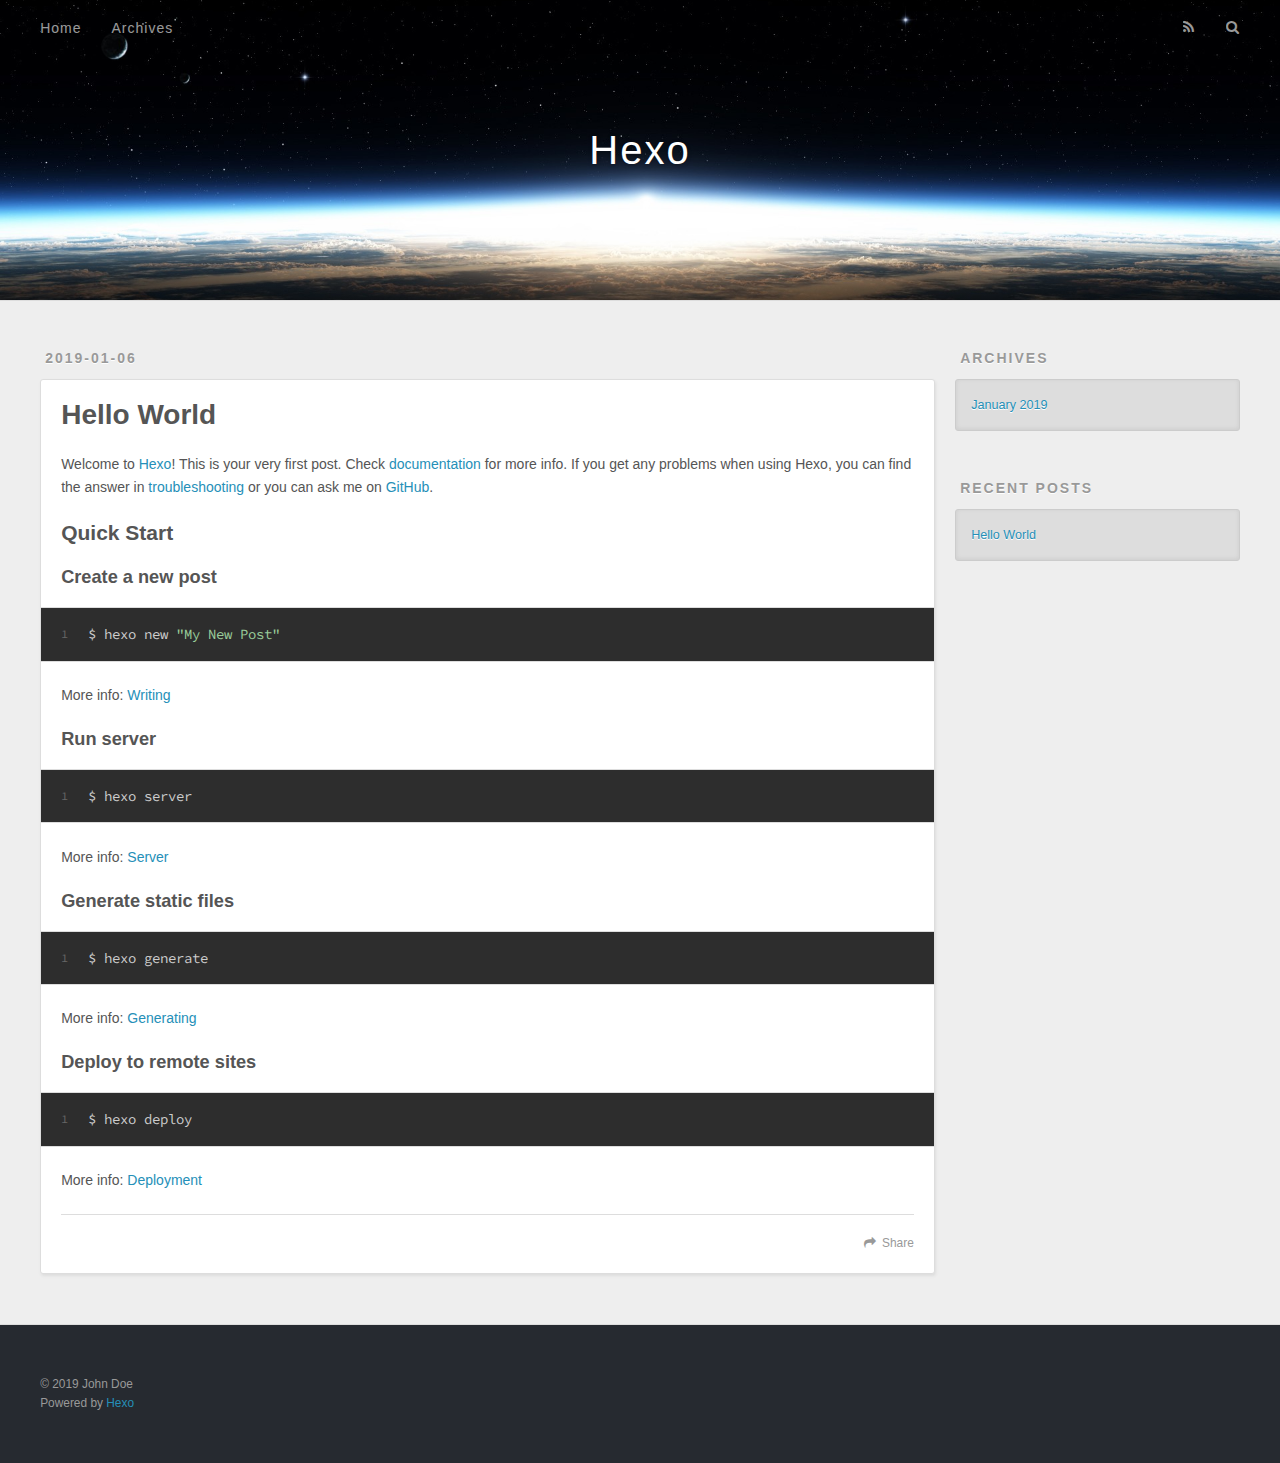
==== index.html @ bbb60d08 "Site updated: 2019-01-06 22:29:33" ====
<!DOCTYPE html>
<html>
<head><meta name="generator" content="Hexo 3.8.0">
  <meta charset="utf-8">
  

  
  <title>Hexo</title>
  <meta name="viewport" content="width=device-width, initial-scale=1, maximum-scale=1">
  <meta property="og:type" content="website">
<meta property="og:title" content="Hexo">
<meta property="og:url" content="http://yoursite.com/index.html">
<meta property="og:site_name" content="Hexo">
<meta property="og:locale" content="default">
<meta name="twitter:card" content="summary">
<meta name="twitter:title" content="Hexo">
  
    <link rel="alternate" href="/atom.xml" title="Hexo" type="application/atom+xml">
  
  
    <link rel="icon" href="/favicon.png">
  
  
    <link href="//fonts.googleapis.com/css?family=Source+Code+Pro" rel="stylesheet" type="text/css">
  
  <link rel="stylesheet" href="/css/style.css">
</head>
</html>
<body>
  <div id="container">
    <div id="wrap">
      <header id="header">
  <div id="banner"></div>
  <div id="header-outer" class="outer">
    <div id="header-title" class="inner">
      <h1 id="logo-wrap">
        <a href="/" id="logo">Hexo</a>
      </h1>
      
    </div>
    <div id="header-inner" class="inner">
      <nav id="main-nav">
        <a id="main-nav-toggle" class="nav-icon"></a>
        
          <a class="main-nav-link" href="/">Home</a>
        
          <a class="main-nav-link" href="/archives">Archives</a>
        
      </nav>
      <nav id="sub-nav">
        
          <a id="nav-rss-link" class="nav-icon" href="/atom.xml" title="RSS Feed"></a>
        
        <a id="nav-search-btn" class="nav-icon" title="Search"></a>
      </nav>
      <div id="search-form-wrap">
        <form action="//google.com/search" method="get" accept-charset="UTF-8" class="search-form"><input type="search" name="q" class="search-form-input" placeholder="Search"><button type="submit" class="search-form-submit">&#xF002;</button><input type="hidden" name="sitesearch" value="http://yoursite.com"></form>
      </div>
    </div>
  </div>
</header>
      <div class="outer">
        <section id="main">
  
    <article id="post-hello-world" class="article article-type-post" itemscope="" itemprop="blogPost">
  <div class="article-meta">
    <a href="/2019/01/06/hello-world/" class="article-date">
  <time datetime="2019-01-06T13:23:22.444Z" itemprop="datePublished">2019-01-06</time>
</a>
    
  </div>
  <div class="article-inner">
    
    
      <header class="article-header">
        
  
    <h1 itemprop="name">
      <a class="article-title" href="/2019/01/06/hello-world/">Hello World</a>
    </h1>
  

      </header>
    
    <div class="article-entry" itemprop="articleBody">
      
        <p>Welcome to <a href="https://hexo.io/" target="_blank" rel="noopener">Hexo</a>! This is your very first post. Check <a href="https://hexo.io/docs/" target="_blank" rel="noopener">documentation</a> for more info. If you get any problems when using Hexo, you can find the answer in <a href="https://hexo.io/docs/troubleshooting.html" target="_blank" rel="noopener">troubleshooting</a> or you can ask me on <a href="https://github.com/hexojs/hexo/issues" target="_blank" rel="noopener">GitHub</a>.</p>
<h2 id="Quick-Start"><a href="#Quick-Start" class="headerlink" title="Quick Start"></a>Quick Start</h2><h3 id="Create-a-new-post"><a href="#Create-a-new-post" class="headerlink" title="Create a new post"></a>Create a new post</h3><figure class="highlight bash"><table><tr><td class="gutter"><pre><span class="line">1</span><br></pre></td><td class="code"><pre><span class="line">$ hexo new <span class="string">"My New Post"</span></span><br></pre></td></tr></table></figure>
<p>More info: <a href="https://hexo.io/docs/writing.html" target="_blank" rel="noopener">Writing</a></p>
<h3 id="Run-server"><a href="#Run-server" class="headerlink" title="Run server"></a>Run server</h3><figure class="highlight bash"><table><tr><td class="gutter"><pre><span class="line">1</span><br></pre></td><td class="code"><pre><span class="line">$ hexo server</span><br></pre></td></tr></table></figure>
<p>More info: <a href="https://hexo.io/docs/server.html" target="_blank" rel="noopener">Server</a></p>
<h3 id="Generate-static-files"><a href="#Generate-static-files" class="headerlink" title="Generate static files"></a>Generate static files</h3><figure class="highlight bash"><table><tr><td class="gutter"><pre><span class="line">1</span><br></pre></td><td class="code"><pre><span class="line">$ hexo generate</span><br></pre></td></tr></table></figure>
<p>More info: <a href="https://hexo.io/docs/generating.html" target="_blank" rel="noopener">Generating</a></p>
<h3 id="Deploy-to-remote-sites"><a href="#Deploy-to-remote-sites" class="headerlink" title="Deploy to remote sites"></a>Deploy to remote sites</h3><figure class="highlight bash"><table><tr><td class="gutter"><pre><span class="line">1</span><br></pre></td><td class="code"><pre><span class="line">$ hexo deploy</span><br></pre></td></tr></table></figure>
<p>More info: <a href="https://hexo.io/docs/deployment.html" target="_blank" rel="noopener">Deployment</a></p>

      
    </div>
    <footer class="article-footer">
      <a data-url="http://yoursite.com/2019/01/06/hello-world/" data-id="cjqkzjz2b0000ljpoipcf64bz" class="article-share-link">Share</a>
      
      
    </footer>
  </div>
  
</article>


  


</section>
        
          <aside id="sidebar">
  
    

  
    

  
    
  
    
  <div class="widget-wrap">
    <h3 class="widget-title">Archives</h3>
    <div class="widget">
      <ul class="archive-list"><li class="archive-list-item"><a class="archive-list-link" href="/archives/2019/01/">January 2019</a></li></ul>
    </div>
  </div>


  
    
  <div class="widget-wrap">
    <h3 class="widget-title">Recent Posts</h3>
    <div class="widget">
      <ul>
        
          <li>
            <a href="/2019/01/06/hello-world/">Hello World</a>
          </li>
        
      </ul>
    </div>
  </div>

  
</aside>
        
      </div>
      <footer id="footer">
  
  <div class="outer">
    <div id="footer-info" class="inner">
      &copy; 2019 John Doe<br>
      Powered by <a href="http://hexo.io/" target="_blank">Hexo</a>
    </div>
  </div>
</footer>
    </div>
    <nav id="mobile-nav">
  
    <a href="/" class="mobile-nav-link">Home</a>
  
    <a href="/archives" class="mobile-nav-link">Archives</a>
  
</nav>
    

<script src="//ajax.googleapis.com/ajax/libs/jquery/2.0.3/jquery.min.js"></script>


  <link rel="stylesheet" href="/fancybox/jquery.fancybox.css">
  <script src="/fancybox/jquery.fancybox.pack.js"></script>


<script src="/js/script.js"></script>



  </div>
</body>
</html>
---- css/style.css ----
body {
  width: 100%;
}
body:before,
body:after {
  content: "";
  display: table;
}
body:after {
  clear: both;
}
html,
body,
div,
span,
applet,
object,
iframe,
h1,
h2,
h3,
h4,
h5,
h6,
p,
blockquote,
pre,
a,
abbr,
acronym,
address,
big,
cite,
code,
del,
dfn,
em,
img,
ins,
kbd,
q,
s,
samp,
small,
strike,
strong,
sub,
sup,
tt,
var,
dl,
dt,
dd,
ol,
ul,
li,
fieldset,
form,
label,
legend,
table,
caption,
tbody,
tfoot,
thead,
tr,
th,
td {
  margin: 0;
  padding: 0;
  border: 0;
  outline: 0;
  font-weight: inherit;
  font-style: inherit;
  font-family: inherit;
  font-size: 100%;
  vertical-align: baseline;
}
body {
  line-height: 1;
  color: #000;
  background: #fff;
}
ol,
ul {
  list-style: none;
}
table {
  border-collapse: separate;
  border-spacing: 0;
  vertical-align: middle;
}
caption,
th,
td {
  text-align: left;
  font-weight: normal;
  vertical-align: middle;
}
a img {
  border: none;
}
input,
button {
  margin: 0;
  padding: 0;
}
input::-moz-focus-inner,
button::-moz-focus-inner {
  border: 0;
  padding: 0;
}
@font-face {
  font-family: FontAwesome;
  font-style: normal;
  font-weight: normal;
  src: url("fonts/fontawesome-webfont.eot?v=#4.0.3");
  src: url("fonts/fontawesome-webfont.eot?#iefix&v=#4.0.3") format("embedded-opentype"), url("fonts/fontawesome-webfont.woff?v=#4.0.3") format("woff"), url("fonts/fontawesome-webfont.ttf?v=#4.0.3") format("truetype"), url("fonts/fontawesome-webfont.svg#fontawesomeregular?v=#4.0.3") format("svg");
}
html,
body,
#container {
  height: 100%;
}
body {
  background: #eee;
  font: 14px -apple-system, BlinkMacSystemFont, "Segoe UI", "Roboto", "Oxygen", "Ubuntu", "Cantarell", "Fira Sans", "Droid Sans", "Helvetica Neue", sans-serif;
  -webkit-text-size-adjust: 100%;
}
.outer {
  max-width: 1220px;
  margin: 0 auto;
  padding: 0 20px;
}
.outer:before,
.outer:after {
  content: "";
  display: table;
}
.outer:after {
  clear: both;
}
.inner {
  display: inline;
  float: left;
  width: 98.33333333333333%;
  margin: 0 0.833333333333333%;
}
.left,
.alignleft {
  float: left;
}
.right,
.alignright {
  float: right;
}
.clear {
  clear: both;
}
#container {
  position: relative;
}
.mobile-nav-on {
  overflow: hidden;
}
#wrap {
  height: 100%;
  width: 100%;
  position: absolute;
  top: 0;
  left: 0;
  -webkit-transition: 0.2s ease-out;
  -moz-transition: 0.2s ease-out;
  -ms-transition: 0.2s ease-out;
  transition: 0.2s ease-out;
  z-index: 1;
  background: #eee;
}
.mobile-nav-on #wrap {
  left: 280px;
}
@media screen and (min-width: 768px) {
  #main {
    display: inline;
    float: left;
    width: 73.33333333333333%;
    margin: 0 0.833333333333333%;
  }
}
.article-date,
.article-category-link,
.archive-year,
.widget-title {
  text-decoration: none;
  text-transform: uppercase;
  letter-spacing: 2px;
  color: #999;
  margin-bottom: 1em;
  margin-left: 5px;
  line-height: 1em;
  text-shadow: 0 1px #fff;
  font-weight: bold;
}
.article-inner,
.archive-article-inner {
  background: #fff;
  -webkit-box-shadow: 1px 2px 3px #ddd;
  box-shadow: 1px 2px 3px #ddd;
  border: 1px solid #ddd;
  border-radius: 3px;
}
.article-entry h1,
.widget h1 {
  font-size: 2em;
}
.article-entry h2,
.widget h2 {
  font-size: 1.5em;
}
.article-entry h3,
.widget h3 {
  font-size: 1.3em;
}
.article-entry h4,
.widget h4 {
  font-size: 1.2em;
}
.article-entry h5,
.widget h5 {
  font-size: 1em;
}
.article-entry h6,
.widget h6 {
  font-size: 1em;
  color: #999;
}
.article-entry hr,
.widget hr {
  border: 1px dashed #ddd;
}
.article-entry strong,
.widget strong {
  font-weight: bold;
}
.article-entry em,
.widget em,
.article-entry cite,
.widget cite {
  font-style: italic;
}
.article-entry sup,
.widget sup,
.article-entry sub,
.widget sub {
  font-size: 0.75em;
  line-height: 0;
  position: relative;
  vertical-align: baseline;
}
.article-entry sup,
.widget sup {
  top: -0.5em;
}
.article-entry sub,
.widget sub {
  bottom: -0.2em;
}
.article-entry small,
.widget small {
  font-size: 0.85em;
}
.article-entry acronym,
.widget acronym,
.article-entry abbr,
.widget abbr {
  border-bottom: 1px dotted;
}
.article-entry ul,
.widget ul,
.article-entry ol,
.widget ol,
.article-entry dl,
.widget dl {
  margin: 0 20px;
  line-height: 1.6em;
}
.article-entry ul ul,
.widget ul ul,
.article-entry ol ul,
.widget ol ul,
.article-entry ul ol,
.widget ul ol,
.article-entry ol ol,
.widget ol ol {
  margin-top: 0;
  margin-bottom: 0;
}
.article-entry ul,
.widget ul {
  list-style: disc;
}
.article-entry ol,
.widget ol {
  list-style: decimal;
}
.article-entry dt,
.widget dt {
  font-weight: bold;
}
#header {
  height: 300px;
  position: relative;
  border-bottom: 1px solid #ddd;
}
#header:before,
#header:after {
  content: "";
  position: absolute;
  left: 0;
  right: 0;
  height: 40px;
}
#header:before {
  top: 0;
  background: -webkit-linear-gradient(rgba(0,0,0,0.2), transparent);
  background: -moz-linear-gradient(rgba(0,0,0,0.2), transparent);
  background: -ms-linear-gradient(rgba(0,0,0,0.2), transparent);
  background: linear-gradient(rgba(0,0,0,0.2), transparent);
}
#header:after {
  bottom: 0;
  background: -webkit-linear-gradient(transparent, rgba(0,0,0,0.2));
  background: -moz-linear-gradient(transparent, rgba(0,0,0,0.2));
  background: -ms-linear-gradient(transparent, rgba(0,0,0,0.2));
  background: linear-gradient(transparent, rgba(0,0,0,0.2));
}
#header-outer {
  height: 100%;
  position: relative;
}
#header-inner {
  position: relative;
  overflow: hidden;
}
#banner {
  position: absolute;
  top: 0;
  left: 0;
  width: 100%;
  height: 100%;
  background: url("images/banner.jpg") center #000;
  -webkit-background-size: cover;
  -moz-background-size: cover;
  background-size: cover;
  z-index: -1;
}
#header-title {
  text-align: center;
  height: 40px;
  position: absolute;
  top: 50%;
  left: 0;
  margin-top: -20px;
}
#logo,
#subtitle {
  text-decoration: none;
  color: #fff;
  font-weight: 300;
  text-shadow: 0 1px 4px rgba(0,0,0,0.3);
}
#logo {
  font-size: 40px;
  line-height: 40px;
  letter-spacing: 2px;
}
#subtitle {
  font-size: 16px;
  line-height: 16px;
  letter-spacing: 1px;
}
#subtitle-wrap {
  margin-top: 16px;
}
#main-nav {
  float: left;
  margin-left: -15px;
}
.nav-icon,
.main-nav-link {
  float: left;
  color: #fff;
  opacity: 0.6;
  text-decoration: none;
  text-shadow: 0 1px rgba(0,0,0,0.2);
  -webkit-transition: opacity 0.2s;
  -moz-transition: opacity 0.2s;
  -ms-transition: opacity 0.2s;
  transition: opacity 0.2s;
  display: block;
  padding: 20px 15px;
}
.nav-icon:hover,
.main-nav-link:hover {
  opacity: 1;
}
.nav-icon {
  font-family: FontAwesome;
  text-align: center;
  font-size: 14px;
  width: 14px;
  height: 14px;
  padding: 20px 15px;
  position: relative;
  cursor: pointer;
}
.main-nav-link {
  font-weight: 300;
  letter-spacing: 1px;
}
@media screen and (max-width: 479px) {
  .main-nav-link {
    display: none;
  }
}
#main-nav-toggle {
  display: none;
}
#main-nav-toggle:before {
  content: "\f0c9";
}
@media screen and (max-width: 479px) {
  #main-nav-toggle {
    display: block;
  }
}
#sub-nav {
  float: right;
  margin-right: -15px;
}
#nav-rss-link:before {
  content: "\f09e";
}
#nav-search-btn:before {
  content: "\f002";
}
#search-form-wrap {
  position: absolute;
  top: 15px;
  width: 150px;
  height: 30px;
  right: -150px;
  opacity: 0;
  -webkit-transition: 0.2s ease-out;
  -moz-transition: 0.2s ease-out;
  -ms-transition: 0.2s ease-out;
  transition: 0.2s ease-out;
}
#search-form-wrap.on {
  opacity: 1;
  right: 0;
}
@media screen and (max-width: 479px) {
  #search-form-wrap {
    width: 100%;
    right: -100%;
  }
}
.search-form {
  position: absolute;
  top: 0;
  left: 0;
  right: 0;
  background: #fff;
  padding: 5px 15px;
  border-radius: 15px;
  -webkit-box-shadow: 0 0 10px rgba(0,0,0,0.3);
  box-shadow: 0 0 10px rgba(0,0,0,0.3);
}
.search-form-input {
  border: none;
  background: none;
  color: #555;
  width: 100%;
  font: 13px -apple-system, BlinkMacSystemFont, "Segoe UI", "Roboto", "Oxygen", "Ubuntu", "Cantarell", "Fira Sans", "Droid Sans", "Helvetica Neue", sans-serif;
  outline: none;
}
.search-form-input::-webkit-search-results-decoration,
.search-form-input::-webkit-search-cancel-button {
  -webkit-appearance: none;
}
.search-form-submit {
  position: absolute;
  top: 50%;
  right: 10px;
  margin-top: -7px;
  font: 13px FontAwesome;
  border: none;
  background: none;
  color: #bbb;
  cursor: pointer;
}
.search-form-submit:hover,
.search-form-submit:focus {
  color: #777;
}
.article {
  margin: 50px 0;
}
.article-inner {
  overflow: hidden;
}
.article-meta:before,
.article-meta:after {
  content: "";
  display: table;
}
.article-meta:after {
  clear: both;
}
.article-date {
  float: left;
}
.article-category {
  float: left;
  line-height: 1em;
  color: #ccc;
  text-shadow: 0 1px #fff;
  margin-left: 8px;
}
.article-category:before {
  content: "\2022";
}
.article-category-link {
  margin: 0 12px 1em;
}
.article-header {
  padding: 20px 20px 0;
}
.article-title {
  text-decoration: none;
  font-size: 2em;
  font-weight: bold;
  color: #555;
  line-height: 1.1em;
  -webkit-transition: color 0.2s;
  -moz-transition: color 0.2s;
  -ms-transition: color 0.2s;
  transition: color 0.2s;
}
a.article-title:hover {
  color: #258fb8;
}
.article-entry {
  color: #555;
  padding: 0 20px;
}
.article-entry:before,
.article-entry:after {
  content: "";
  display: table;
}
.article-entry:after {
  clear: both;
}
.article-entry p,
.article-entry table {
  line-height: 1.6em;
  margin: 1.6em 0;
}
.article-entry h1,
.article-entry h2,
.article-entry h3,
.article-entry h4,
.article-entry h5,
.article-entry h6 {
  font-weight: bold;
}
.article-entry h1,
.article-entry h2,
.article-entry h3,
.article-entry h4,
.article-entry h5,
.article-entry h6 {
  line-height: 1.1em;
  margin: 1.1em 0;
}
.article-entry a {
  color: #258fb8;
  text-decoration: none;
}
.article-entry a:hover {
  text-decoration: underline;
}
.article-entry ul,
.article-entry ol,
.article-entry dl {
  margin-top: 1.6em;
  margin-bottom: 1.6em;
}
.article-entry img,
.article-entry video {
  max-width: 100%;
  height: auto;
  display: block;
  margin: auto;
}
.article-entry iframe {
  border: none;
}
.article-entry table {
  width: 100%;
  border-collapse: collapse;
  border-spacing: 0;
}
.article-entry th {
  font-weight: bold;
  border-bottom: 3px solid #ddd;
  padding-bottom: 0.5em;
}
.article-entry td {
  border-bottom: 1px solid #ddd;
  padding: 10px 0;
}
.article-entry blockquote {
  font-family: Georgia, "Times New Roman", serif;
  font-size: 1.4em;
  margin: 1.6em 20px;
  text-align: center;
}
.article-entry blockquote footer {
  font-size: 14px;
  margin: 1.6em 0;
  font-family: -apple-system, BlinkMacSystemFont, "Segoe UI", "Roboto", "Oxygen", "Ubuntu", "Cantarell", "Fira Sans", "Droid Sans", "Helvetica Neue", sans-serif;
}
.article-entry blockquote footer cite:before {
  content: "—";
  padding: 0 0.5em;
}
.article-entry .pullquote {
  text-align: left;
  width: 45%;
  margin: 0;
}
.article-entry .pullquote.left {
  margin-left: 0.5em;
  margin-right: 1em;
}
.article-entry .pullquote.right {
  margin-right: 0.5em;
  margin-left: 1em;
}
.article-entry .caption {
  color: #999;
  display: block;
  font-size: 0.9em;
  margin-top: 0.5em;
  position: relative;
  text-align: center;
}
.article-entry .video-container {
  position: relative;
  padding-top: 56.25%;
  height: 0;
  overflow: hidden;
}
.article-entry .video-container iframe,
.article-entry .video-container object,
.article-entry .video-container embed {
  position: absolute;
  top: 0;
  left: 0;
  width: 100%;
  height: 100%;
  margin-top: 0;
}
.article-more-link a {
  display: inline-block;
  line-height: 1em;
  padding: 6px 15px;
  border-radius: 15px;
  background: #eee;
  color: #999;
  text-shadow: 0 1px #fff;
  text-decoration: none;
}
.article-more-link a:hover {
  background: #258fb8;
  color: #fff;
  text-decoration: none;
  text-shadow: 0 1px #1e7293;
}
.article-footer {
  font-size: 0.85em;
  line-height: 1.6em;
  border-top: 1px solid #ddd;
  padding-top: 1.6em;
  margin: 0 20px 20px;
}
.article-footer:before,
.article-footer:after {
  content: "";
  display: table;
}
.article-footer:after {
  clear: both;
}
.article-footer a {
  color: #999;
  text-decoration: none;
}
.article-footer a:hover {
  color: #555;
}
.article-tag-list-item {
  float: left;
  margin-right: 10px;
}
.article-tag-list-link:before {
  content: "#";
}
.article-comment-link {
  float: right;
}
.article-comment-link:before {
  content: "\f075";
  font-family: FontAwesome;
  padding-right: 8px;
}
.article-share-link {
  cursor: pointer;
  float: right;
  margin-left: 20px;
}
.article-share-link:before {
  content: "\f064";
  font-family: FontAwesome;
  padding-right: 6px;
}
#article-nav {
  position: relative;
}
#article-nav:before,
#article-nav:after {
  content: "";
  display: table;
}
#article-nav:after {
  clear: both;
}
@media screen and (min-width: 768px) {
  #article-nav {
    margin: 50px 0;
  }
  #article-nav:before {
    width: 8px;
    height: 8px;
    position: absolute;
    top: 50%;
    left: 50%;
    margin-top: -4px;
    margin-left: -4px;
    content: "";
    border-radius: 50%;
    background: #ddd;
    -webkit-box-shadow: 0 1px 2px #fff;
    box-shadow: 0 1px 2px #fff;
  }
}
.article-nav-link-wrap {
  text-decoration: none;
  text-shadow: 0 1px #fff;
  color: #999;
  -webkit-box-sizing: border-box;
  -moz-box-sizing: border-box;
  box-sizing: border-box;
  margin-top: 50px;
  text-align: center;
  display: block;
}
.article-nav-link-wrap:hover {
  color: #555;
}
@media screen and (min-width: 768px) {
  .article-nav-link-wrap {
    width: 50%;
    margin-top: 0;
  }
}
@media screen and (min-width: 768px) {
  #article-nav-newer {
    float: left;
    text-align: right;
    padding-right: 20px;
  }
}
@media screen and (min-width: 768px) {
  #article-nav-older {
    float: right;
    text-align: left;
    padding-left: 20px;
  }
}
.article-nav-caption {
  text-transform: uppercase;
  letter-spacing: 2px;
  color: #ddd;
  line-height: 1em;
  font-weight: bold;
}
#article-nav-newer .article-nav-caption {
  margin-right: -2px;
}
.article-nav-title {
  font-size: 0.85em;
  line-height: 1.6em;
  margin-top: 0.5em;
}
.article-share-box {
  position: absolute;
  display: none;
  background: #fff;
  -webkit-box-shadow: 1px 2px 10px rgba(0,0,0,0.2);
  box-shadow: 1px 2px 10px rgba(0,0,0,0.2);
  border-radius: 3px;
  margin-left: -145px;
  overflow: hidden;
  z-index: 1;
}
.article-share-box.on {
  display: block;
}
.article-share-input {
  width: 100%;
  background: none;
  -webkit-box-sizing: border-box;
  -moz-box-sizing: border-box;
  box-sizing: border-box;
  font: 14px -apple-system, BlinkMacSystemFont, "Segoe UI", "Roboto", "Oxygen", "Ubuntu", "Cantarell", "Fira Sans", "Droid Sans", "Helvetica Neue", sans-serif;
  padding: 0 15px;
  color: #555;
  outline: none;
  border: 1px solid #ddd;
  border-radius: 3px 3px 0 0;
  height: 36px;
  line-height: 36px;
}
.article-share-links {
  background: #eee;
}
.article-share-links:before,
.article-share-links:after {
  content: "";
  display: table;
}
.article-share-links:after {
  clear: both;
}
.article-share-twitter,
.article-share-facebook,
.article-share-pinterest,
.article-share-google {
  width: 50px;
  height: 36px;
  display: block;
  float: left;
  position: relative;
  color: #999;
  text-shadow: 0 1px #fff;
}
.article-share-twitter:before,
.article-share-facebook:before,
.article-share-pinterest:before,
.article-share-google:before {
  font-size: 20px;
  font-family: FontAwesome;
  width: 20px;
  height: 20px;
  position: absolute;
  top: 50%;
  left: 50%;
  margin-top: -10px;
  margin-left: -10px;
  text-align: center;
}
.article-share-twitter:hover,
.article-share-facebook:hover,
.article-share-pinterest:hover,
.article-share-google:hover {
  color: #fff;
}
.article-share-twitter:before {
  content: "\f099";
}
.article-share-twitter:hover {
  background: #00aced;
  text-shadow: 0 1px #008abe;
}
.article-share-facebook:before {
  content: "\f09a";
}
.article-share-facebook:hover {
  background: #3b5998;
  text-shadow: 0 1px #2f477a;
}
.article-share-pinterest:before {
  content: "\f0d2";
}
.article-share-pinterest:hover {
  background: #cb2027;
  text-shadow: 0 1px #a21a1f;
}
.article-share-google:before {
  content: "\f0d5";
}
.article-share-google:hover {
  background: #dd4b39;
  text-shadow: 0 1px #be3221;
}
.article-gallery {
  background: #000;
  position: relative;
}
.article-gallery-photos {
  position: relative;
  overflow: hidden;
}
.article-gallery-img {
  display: none;
  max-width: 100%;
}
.article-gallery-img:first-child {
  display: block;
}
.article-gallery-img.loaded {
  position: absolute;
  display: block;
}
.article-gallery-img img {
  display: block;
  max-width: 100%;
  margin: 0 auto;
}
#comments {
  background: #fff;
  -webkit-box-shadow: 1px 2px 3px #ddd;
  box-shadow: 1px 2px 3px #ddd;
  padding: 20px;
  border: 1px solid #ddd;
  border-radius: 3px;
  margin: 50px 0;
}
#comments a {
  color: #258fb8;
}
.archives-wrap {
  margin: 50px 0;
}
.archives:before,
.archives:after {
  content: "";
  display: table;
}
.archives:after {
  clear: both;
}
.archive-year-wrap {
  margin-bottom: 1em;
}
.archives {
  -webkit-column-gap: 10px;
  -moz-column-gap: 10px;
  column-gap: 10px;
}
@media screen and (min-width: 480px) and (max-width: 767px) {
  .archives {
    -webkit-column-count: 2;
    -moz-column-count: 2;
    column-count: 2;
  }
}
@media screen and (min-width: 768px) {
  .archives {
    -webkit-column-count: 3;
    -moz-column-count: 3;
    column-count: 3;
  }
}
.archive-article {
  -webkit-column-break-inside: avoid;
  page-break-inside: avoid;
  overflow: hidden;
  break-inside: avoid-column;
}
.archive-article-inner {
  padding: 10px;
  margin-bottom: 15px;
}
.archive-article-title {
  text-decoration: none;
  font-weight: bold;
  color: #555;
  -webkit-transition: color 0.2s;
  -moz-transition: color 0.2s;
  -ms-transition: color 0.2s;
  transition: color 0.2s;
  line-height: 1.6em;
}
.archive-article-title:hover {
  color: #258fb8;
}
.archive-article-footer {
  margin-top: 1em;
}
.archive-article-date {
  color: #999;
  text-decoration: none;
  font-size: 0.85em;
  line-height: 1em;
  margin-bottom: 0.5em;
  display: block;
}
#page-nav {
  margin: 50px auto;
  background: #fff;
  -webkit-box-shadow: 1px 2px 3px #ddd;
  box-shadow: 1px 2px 3px #ddd;
  border: 1px solid #ddd;
  border-radius: 3px;
  text-align: center;
  color: #999;
  overflow: hidden;
}
#page-nav:before,
#page-nav:after {
  content: "";
  display: table;
}
#page-nav:after {
  clear: both;
}
#page-nav a,
#page-nav span {
  padding: 10px 20px;
  line-height: 1;
  height: 2ex;
}
#page-nav a {
  color: #999;
  text-decoration: none;
}
#page-nav a:hover {
  background: #999;
  color: #fff;
}
#page-nav .prev {
  float: left;
}
#page-nav .next {
  float: right;
}
#page-nav .page-number {
  display: inline-block;
}
@media screen and (max-width: 479px) {
  #page-nav .page-number {
    display: none;
  }
}
#page-nav .current {
  color: #555;
  font-weight: bold;
}
#page-nav .space {
  color: #ddd;
}
#footer {
  background: #262a30;
  padding: 50px 0;
  border-top: 1px solid #ddd;
  color: #999;
}
#footer a {
  color: #258fb8;
  text-decoration: none;
}
#footer a:hover {
  text-decoration: underline;
}
#footer-info {
  line-height: 1.6em;
  font-size: 0.85em;
}
.article-entry pre,
.article-entry .highlight {
  background: #2d2d2d;
  margin: 0 -20px;
  padding: 15px 20px;
  border-style: solid;
  border-color: #ddd;
  border-width: 1px 0;
  overflow: auto;
  color: #ccc;
  line-height: 22.400000000000002px;
}
.article-entry .highlight .gutter pre,
.article-entry .gist .gist-file .gist-data .line-numbers {
  color: #666;
  font-size: 0.85em;
}
.article-entry pre,
.article-entry code {
  font-family: "Source Code Pro", Consolas, Monaco, Menlo, Consolas, monospace;
}
.article-entry code {
  background: #eee;
  text-shadow: 0 1px #fff;
  padding: 0 0.3em;
}
.article-entry pre code {
  background: none;
  text-shadow: none;
  padding: 0;
}
.article-entry .highlight pre {
  border: none;
  margin: 0;
  padding: 0;
}
.article-entry .highlight table {
  margin: 0;
  width: auto;
}
.article-entry .highlight td {
  border: none;
  padding: 0;
}
.article-entry .highlight figcaption {
  font-size: 0.85em;
  color: #999;
  line-height: 1em;
  margin-bottom: 1em;
}
.article-entry .highlight figcaption:before,
.article-entry .highlight figcaption:after {
  content: "";
  display: table;
}
.article-entry .highlight figcaption:after {
  clear: both;
}
.article-entry .highlight figcaption a {
  float: right;
}
.article-entry .highlight .gutter pre {
  text-align: right;
  padding-right: 20px;
}
.article-entry .highlight .line {
  height: 22.400000000000002px;
}
.article-entry .highlight .line.marked {
  background: #515151;
}
.article-entry .gist {
  margin: 0 -20px;
  border-style: solid;
  border-color: #ddd;
  border-width: 1px 0;
  background: #2d2d2d;
  padding: 15px 20px 15px 0;
}
.article-entry .gist .gist-file {
  border: none;
  font-family: "Source Code Pro", Consolas, Monaco, Menlo, Consolas, monospace;
  margin: 0;
}
.article-entry .gist .gist-file .gist-data {
  background: none;
  border: none;
}
.article-entry .gist .gist-file .gist-data .line-numbers {
  background: none;
  border: none;
  padding: 0 20px 0 0;
}
.article-entry .gist .gist-file .gist-data .line-data {
  padding: 0 !important;
}
.article-entry .gist .gist-file .highlight {
  margin: 0;
  padding: 0;
  border: none;
}
.article-entry .gist .gist-file .gist-meta {
  background: #2d2d2d;
  color: #999;
  font: 0.85em -apple-system, BlinkMacSystemFont, "Segoe UI", "Roboto", "Oxygen", "Ubuntu", "Cantarell", "Fira Sans", "Droid Sans", "Helvetica Neue", sans-serif;
  text-shadow: 0 0;
  padding: 0;
  margin-top: 1em;
  margin-left: 20px;
}
.article-entry .gist .gist-file .gist-meta a {
  color: #258fb8;
  font-weight: normal;
}
.article-entry .gist .gist-file .gist-meta a:hover {
  text-decoration: underline;
}
pre .comment,
pre .title {
  color: #999;
}
pre .variable,
pre .attribute,
pre .tag,
pre .regexp,
pre .ruby .constant,
pre .xml .tag .title,
pre .xml .pi,
pre .xml .doctype,
pre .html .doctype,
pre .css .id,
pre .css .class,
pre .css .pseudo {
  color: #f2777a;
}
pre .number,
pre .preprocessor,
pre .built_in,
pre .literal,
pre .params,
pre .constant {
  color: #f99157;
}
pre .class,
pre .ruby .class .title,
pre .css .rules .attribute {
  color: #9c9;
}
pre .string,
pre .value,
pre .inheritance,
pre .header,
pre .ruby .symbol,
pre .xml .cdata {
  color: #9c9;
}
pre .css .hexcolor {
  color: #6cc;
}
pre .function,
pre .python .decorator,
pre .python .title,
pre .ruby .function .title,
pre .ruby .title .keyword,
pre .perl .sub,
pre .javascript .title,
pre .coffeescript .title {
  color: #69c;
}
pre .keyword,
pre .javascript .function {
  color: #c9c;
}
@media screen and (max-width: 479px) {
  #mobile-nav {
    position: absolute;
    top: 0;
    left: 0;
    width: 280px;
    height: 100%;
    background: #191919;
    border-right: 1px solid #fff;
  }
}
@media screen and (max-width: 479px) {
  .mobile-nav-link {
    display: block;
    color: #999;
    text-decoration: none;
    padding: 15px 20px;
    font-weight: bold;
  }
  .mobile-nav-link:hover {
    color: #fff;
  }
}
@media screen and (min-width: 768px) {
  #sidebar {
    display: inline;
    float: left;
    width: 23.333333333333332%;
    margin: 0 0.833333333333333%;
  }
}
.widget-wrap {
  margin: 50px 0;
}
.widget {
  color: #777;
  text-shadow: 0 1px #fff;
  background: #ddd;
  -webkit-box-shadow: 0 -1px 4px #ccc inset;
  box-shadow: 0 -1px 4px #ccc inset;
  border: 1px solid #ccc;
  padding: 15px;
  border-radius: 3px;
}
.widget a {
  color: #258fb8;
  text-decoration: none;
}
.widget a:hover {
  text-decoration: underline;
}
.widget ul ul,
.widget ol ul,
.widget dl ul,
.widget ul ol,
.widget ol ol,
.widget dl ol,
.widget ul dl,
.widget ol dl,
.widget dl dl {
  margin-left: 15px;
  list-style: disc;
}
.widget {
  line-height: 1.6em;
  word-wrap: break-word;
  font-size: 0.9em;
}
.widget ul,
.widget ol {
  list-style: none;
  margin: 0;
}
.widget ul ul,
.widget ol ul,
.widget ul ol,
.widget ol ol {
  margin: 0 20px;
}
.widget ul ul,
.widget ol ul {
  list-style: disc;
}
.widget ul ol,
.widget ol ol {
  list-style: decimal;
}
.category-list-count,
.tag-list-count,
.archive-list-count {
  padding-left: 5px;
  color: #999;
  font-size: 0.85em;
}
.category-list-count:before,
.tag-list-count:before,
.archive-list-count:before {
  content: "(";
}
.category-list-count:after,
.tag-list-count:after,
.archive-list-count:after {
  content: ")";
}
.tagcloud a {
  margin-right: 5px;
  display: inline-block;
}
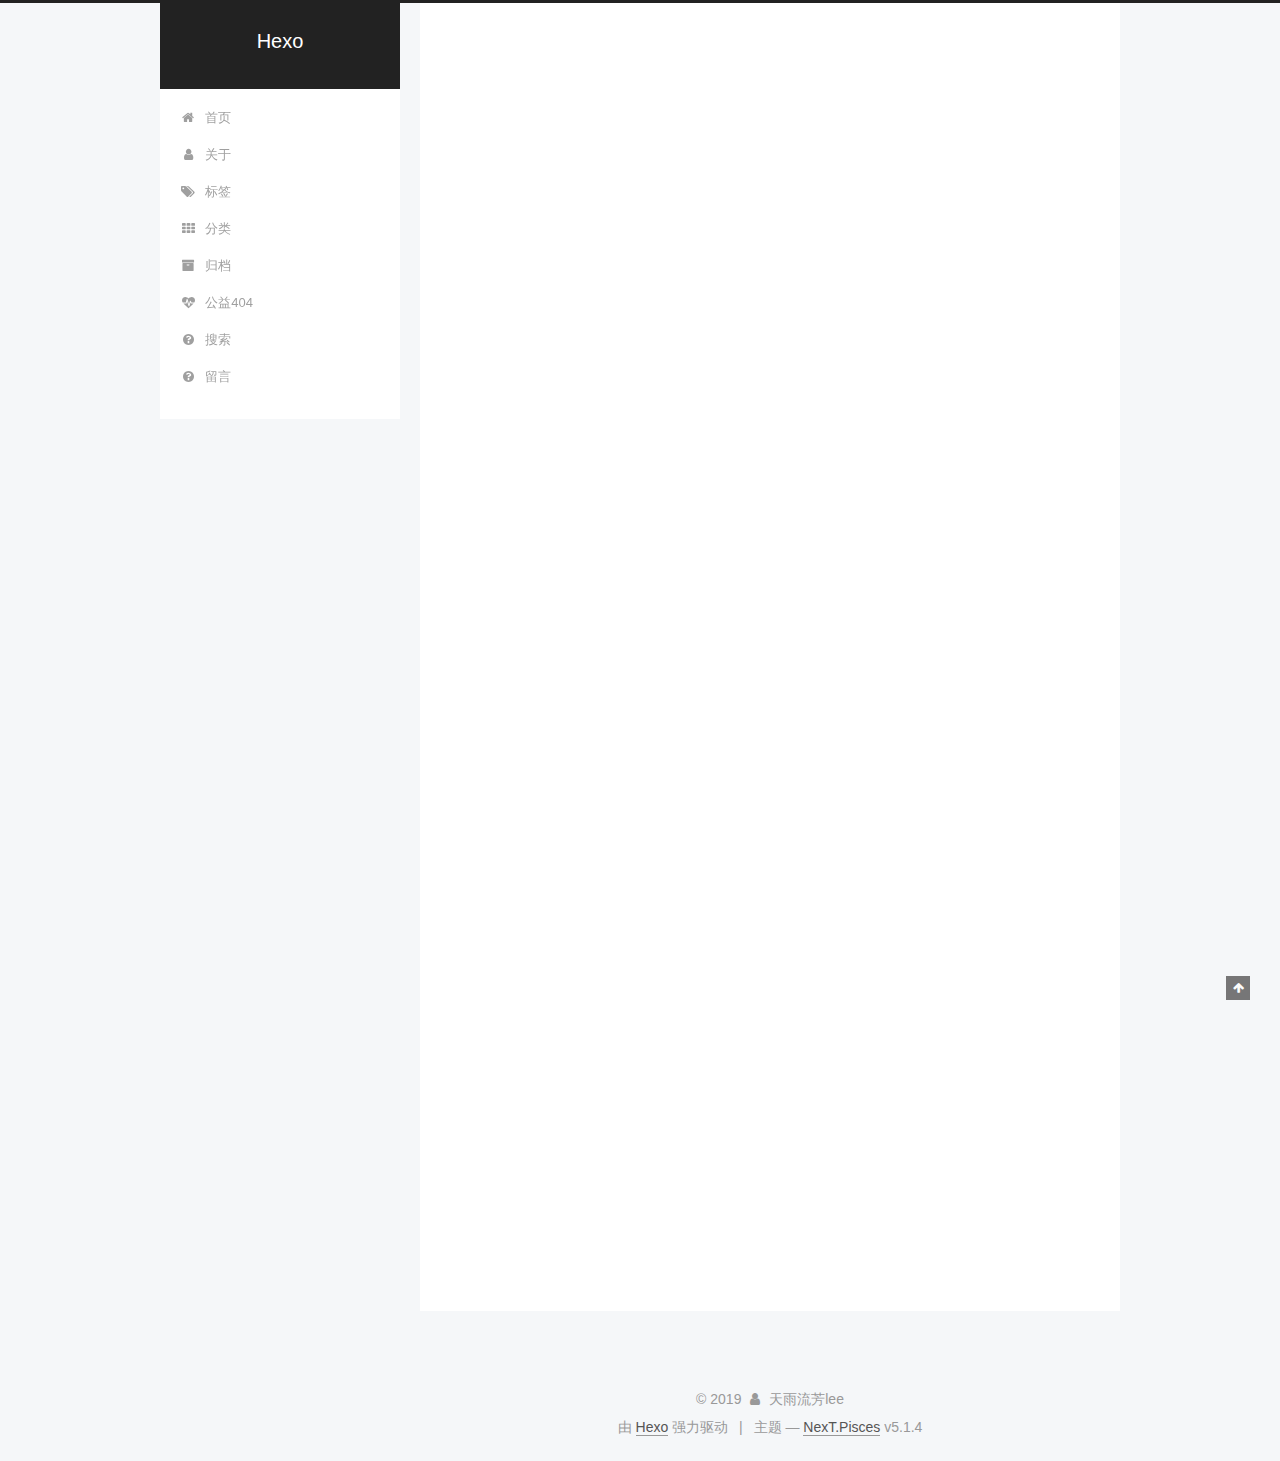
==== commit 1ef2d86e: "Site updated: 2019-02-21 15:36:39" ====
--- a/index.html
+++ b/index.html
@@ -1,90 +1,369 @@
 <!DOCTYPE html>
-<html>
+
+
+
+  
+
+
+<html class="theme-next pisces use-motion" lang="zh-Hans">
 <head><meta name="generator" content="Hexo 3.8.0">
-  <meta charset="utf-8">
-  
-
-  
-  <title>Hexo</title>
-  <meta name="viewport" content="width=device-width, initial-scale=1, maximum-scale=1">
-  <meta property="og:type" content="website">
+  <meta charset="UTF-8">
+<meta http-equiv="X-UA-Compatible" content="IE=edge">
+<meta name="viewport" content="width=device-width, initial-scale=1, maximum-scale=1">
+<meta name="theme-color" content="#222">
+
+
+
+
+
+
+
+
+
+<meta http-equiv="Cache-Control" content="no-transform">
+<meta http-equiv="Cache-Control" content="no-siteapp">
+
+
+
+
+
+
+
+
+
+
+
+
+
+
+
+
+  
+  
+  <link href="/lib/fancybox/source/jquery.fancybox.css?v=2.1.5" rel="stylesheet" type="text/css">
+
+
+
+
+
+
+
+<link href="/lib/font-awesome/css/font-awesome.min.css?v=4.6.2" rel="stylesheet" type="text/css">
+
+<link href="/css/main.css?v=5.1.4" rel="stylesheet" type="text/css">
+
+
+  <link rel="apple-touch-icon" sizes="180x180" href="/images/apple-touch-icon-next.png?v=5.1.4">
+
+
+  <link rel="icon" type="image/png" sizes="32x32" href="/images/favicon-32x32-next.png?v=5.1.4">
+
+
+  <link rel="icon" type="image/png" sizes="16x16" href="/images/favicon-16x16-next.png?v=5.1.4">
+
+
+  <link rel="mask-icon" href="/images/logo.svg?v=5.1.4" color="#222">
+
+
+
+
+
+  <meta name="keywords" content="Hexo, NexT">
+
+
+
+
+
+
+
+
+
+
+<meta name="description" content="成功无非就是傻傻的坚持！">
+<meta property="og:type" content="website">
 <meta property="og:title" content="Hexo">
 <meta property="og:url" content="http://yoursite.com/index.html">
 <meta property="og:site_name" content="Hexo">
-<meta property="og:locale" content="default">
+<meta property="og:description" content="成功无非就是傻傻的坚持！">
+<meta property="og:locale" content="zh-Hans">
 <meta name="twitter:card" content="summary">
 <meta name="twitter:title" content="Hexo">
-  
-    <link rel="alternate" href="/atom.xml" title="Hexo" type="application/atom+xml">
-  
-  
-    <link rel="icon" href="/favicon.png">
-  
-  
-    <link href="//fonts.googleapis.com/css?family=Source+Code+Pro" rel="stylesheet" type="text/css">
-  
-  <link rel="stylesheet" href="/css/style.css">
+<meta name="twitter:description" content="成功无非就是傻傻的坚持！">
+
+
+
+<script type="text/javascript" id="hexo.configurations">
+  var NexT = window.NexT || {};
+  var CONFIG = {
+    root: '/',
+    scheme: 'Pisces',
+    version: '5.1.4',
+    sidebar: {"position":"left","display":"post","offset":12,"b2t":false,"scrollpercent":false,"onmobile":false},
+    fancybox: true,
+    tabs: true,
+    motion: {"enable":true,"async":false,"transition":{"post_block":"fadeIn","post_header":"slideDownIn","post_body":"slideDownIn","coll_header":"slideLeftIn","sidebar":"slideUpIn"}},
+    duoshuo: {
+      userId: '0',
+      author: '博主'
+    },
+    algolia: {
+      applicationID: '',
+      apiKey: '',
+      indexName: '',
+      hits: {"per_page":10},
+      labels: {"input_placeholder":"Search for Posts","hits_empty":"We didn't find any results for the search: ${query}","hits_stats":"${hits} results found in ${time} ms"}
+    }
+  };
+</script>
+
+
+
+  <link rel="canonical" href="http://yoursite.com/">
+
+
+
+
+
+  <title>Hexo</title>
+  
+
+
+
+
+
+
+
+
 </head>
-</html>
-<body>
-  <div id="container">
-    <div id="wrap">
-      <header id="header">
-  <div id="banner"></div>
-  <div id="header-outer" class="outer">
-    <div id="header-title" class="inner">
-      <h1 id="logo-wrap">
-        <a href="/" id="logo">Hexo</a>
-      </h1>
-      
+
+<body itemscope="" itemtype="http://schema.org/WebPage" lang="zh-Hans">
+
+  
+  
+    
+  
+
+  <div class="container sidebar-position-left 
+  page-home">
+    <div class="headband"></div>
+
+    <header id="header" class="header" itemscope="" itemtype="http://schema.org/WPHeader">
+      <div class="header-inner"><div class="site-brand-wrapper">
+  <div class="site-meta ">
+    
+
+    <div class="custom-logo-site-title">
+      <a href="/" class="brand" rel="start">
+        <span class="logo-line-before"><i></i></span>
+        <span class="site-title">Hexo</span>
+        <span class="logo-line-after"><i></i></span>
+      </a>
     </div>
-    <div id="header-inner" class="inner">
-      <nav id="main-nav">
-        <a id="main-nav-toggle" class="nav-icon"></a>
-        
-          <a class="main-nav-link" href="/">Home</a>
-        
-          <a class="main-nav-link" href="/archives">Archives</a>
-        
-      </nav>
-      <nav id="sub-nav">
-        
-          <a id="nav-rss-link" class="nav-icon" href="/atom.xml" title="RSS Feed"></a>
-        
-        <a id="nav-search-btn" class="nav-icon" title="Search"></a>
-      </nav>
-      <div id="search-form-wrap">
-        <form action="//google.com/search" method="get" accept-charset="UTF-8" class="search-form"><input type="search" name="q" class="search-form-input" placeholder="Search"><button type="submit" class="search-form-submit">&#xF002;</button><input type="hidden" name="sitesearch" value="http://yoursite.com"></form>
-      </div>
-    </div>
+      
+        <p class="site-subtitle"></p>
+      
   </div>
-</header>
-      <div class="outer">
-        <section id="main">
-  
-    <article id="post-hello-world" class="article article-type-post" itemscope="" itemprop="blogPost">
-  <div class="article-meta">
-    <a href="/2019/01/06/hello-world/" class="article-date">
-  <time datetime="2019-01-06T13:23:22.444Z" itemprop="datePublished">2019-01-06</time>
-</a>
-    
+
+  <div class="site-nav-toggle">
+    <button>
+      <span class="btn-bar"></span>
+      <span class="btn-bar"></span>
+      <span class="btn-bar"></span>
+    </button>
   </div>
-  <div class="article-inner">
-    
-    
-      <header class="article-header">
-        
-  
-    <h1 itemprop="name">
-      <a class="article-title" href="/2019/01/06/hello-world/">Hello World</a>
-    </h1>
-  
-
+</div>
+
+<nav class="site-nav">
+  
+
+  
+    <ul id="menu" class="menu">
+      
+        
+        <li class="menu-item menu-item-home">
+          <a href="/" rel="section">
+            
+              <i class="menu-item-icon fa fa-fw fa-home"></i> <br>
+            
+            首页
+          </a>
+        </li>
+      
+        
+        <li class="menu-item menu-item-about">
+          <a href="/about/" rel="section">
+            
+              <i class="menu-item-icon fa fa-fw fa-user"></i> <br>
+            
+            关于
+          </a>
+        </li>
+      
+        
+        <li class="menu-item menu-item-tags">
+          <a href="/tags/" rel="section">
+            
+              <i class="menu-item-icon fa fa-fw fa-tags"></i> <br>
+            
+            标签
+          </a>
+        </li>
+      
+        
+        <li class="menu-item menu-item-categories">
+          <a href="/categories/" rel="section">
+            
+              <i class="menu-item-icon fa fa-fw fa-th"></i> <br>
+            
+            分类
+          </a>
+        </li>
+      
+        
+        <li class="menu-item menu-item-archives">
+          <a href="/archives/" rel="section">
+            
+              <i class="menu-item-icon fa fa-fw fa-archive"></i> <br>
+            
+            归档
+          </a>
+        </li>
+      
+        
+        <li class="menu-item menu-item-commonweal">
+          <a href="/404/" rel="section">
+            
+              <i class="menu-item-icon fa fa-fw fa-heartbeat"></i> <br>
+            
+            公益404
+          </a>
+        </li>
+      
+        
+        <li class="menu-item menu-item-search">
+          <a href="/search" rel="section">
+            
+              <i class="menu-item-icon fa fa-fw fa-question-circle"></i> <br>
+            
+            搜索
+          </a>
+        </li>
+      
+        
+        <li class="menu-item menu-item-leavemassage">
+          <a href="/leavemassage" rel="section">
+            
+              <i class="menu-item-icon fa fa-fw fa-question-circle"></i> <br>
+            
+            留言
+          </a>
+        </li>
+      
+
+      
+    </ul>
+  
+
+  
+</nav>
+
+
+
+ </div>
+    </header>
+
+    <main id="main" class="main">
+      <div class="main-inner">
+        <div class="content-wrap">
+          <div id="content" class="content">
+            
+  <section id="posts" class="posts-expand">
+    
+      
+
+  
+
+  
+  
+  
+
+  <article class="post post-type-normal" itemscope="" itemtype="http://schema.org/Article">
+  
+  
+  
+  <div class="post-block">
+    <link itemprop="mainEntityOfPage" href="http://yoursite.com/2019/01/06/hello-world/">
+
+    <span hidden itemprop="author" itemscope="" itemtype="http://schema.org/Person">
+      <meta itemprop="name" content="天雨流芳lee">
+      <meta itemprop="description" content="">
+      <meta itemprop="image" content="/images/avatar.gif">
+    </span>
+
+    <span hidden itemprop="publisher" itemscope="" itemtype="http://schema.org/Organization">
+      <meta itemprop="name" content="Hexo">
+    </span>
+
+    
+      <header class="post-header">
+
+        
+        
+          <h1 class="post-title" itemprop="name headline">
+                
+                <a class="post-title-link" href="/2019/01/06/hello-world/" itemprop="url">Hello World</a></h1>
+        
+
+        <div class="post-meta">
+          <span class="post-time">
+            
+              <span class="post-meta-item-icon">
+                <i class="fa fa-calendar-o"></i>
+              </span>
+              
+                <span class="post-meta-item-text">发表于</span>
+              
+              <time title="创建于" itemprop="dateCreated datePublished" datetime="2019-01-06T21:23:22+08:00">
+                2019-01-06
+              </time>
+            
+
+            
+
+            
+          </span>
+
+          
+
+          
+            
+          
+
+          
+          
+
+          
+
+          
+
+          
+
+        </div>
       </header>
     
-    <div class="article-entry" itemprop="articleBody">
-      
-        <p>Welcome to <a href="https://hexo.io/" target="_blank" rel="noopener">Hexo</a>! This is your very first post. Check <a href="https://hexo.io/docs/" target="_blank" rel="noopener">documentation</a> for more info. If you get any problems when using Hexo, you can find the answer in <a href="https://hexo.io/docs/troubleshooting.html" target="_blank" rel="noopener">troubleshooting</a> or you can ask me on <a href="https://github.com/hexojs/hexo/issues" target="_blank" rel="noopener">GitHub</a>.</p>
+
+    
+    
+    
+    <div class="post-body" itemprop="articleBody">
+
+      
+      
+
+      
+        
+          
+            <p>Welcome to <a href="https://hexo.io/" target="_blank" rel="noopener">Hexo</a>! This is your very first post. Check <a href="https://hexo.io/docs/" target="_blank" rel="noopener">documentation</a> for more info. If you get any problems when using Hexo, you can find the answer in <a href="https://hexo.io/docs/troubleshooting.html" target="_blank" rel="noopener">troubleshooting</a> or you can ask me on <a href="https://github.com/hexojs/hexo/issues" target="_blank" rel="noopener">GitHub</a>.</p>
 <h2 id="Quick-Start"><a href="#Quick-Start" class="headerlink" title="Quick Start"></a>Quick Start</h2><h3 id="Create-a-new-post"><a href="#Create-a-new-post" class="headerlink" title="Create a new post"></a>Create a new post</h3><figure class="highlight bash"><table><tr><td class="gutter"><pre><span class="line">1</span><br></pre></td><td class="code"><pre><span class="line">$ hexo new <span class="string">"My New Post"</span></span><br></pre></td></tr></table></figure>
 <p>More info: <a href="https://hexo.io/docs/writing.html" target="_blank" rel="noopener">Writing</a></p>
 <h3 id="Run-server"><a href="#Run-server" class="headerlink" title="Run server"></a>Run server</h3><figure class="highlight bash"><table><tr><td class="gutter"><pre><span class="line">1</span><br></pre></td><td class="code"><pre><span class="line">$ hexo server</span><br></pre></td></tr></table></figure>
@@ -94,91 +373,433 @@
 <h3 id="Deploy-to-remote-sites"><a href="#Deploy-to-remote-sites" class="headerlink" title="Deploy to remote sites"></a>Deploy to remote sites</h3><figure class="highlight bash"><table><tr><td class="gutter"><pre><span class="line">1</span><br></pre></td><td class="code"><pre><span class="line">$ hexo deploy</span><br></pre></td></tr></table></figure>
 <p>More info: <a href="https://hexo.io/docs/deployment.html" target="_blank" rel="noopener">Deployment</a></p>
 
+          
+        
       
     </div>
-    <footer class="article-footer">
-      <a data-url="http://yoursite.com/2019/01/06/hello-world/" data-id="cjqkzjz2b0000ljpoipcf64bz" class="article-share-link">Share</a>
-      
+    
+    
+    
+
+    
+
+    
+
+    
+
+    <footer class="post-footer">
+      
+
+      
+
+      
+
+      
+      
+        <div class="post-eof"></div>
       
     </footer>
   </div>
   
-</article>
-
-
-  
-
-
-</section>
-        
-          <aside id="sidebar">
-  
-    
-
-  
-    
-
-  
-    
-  
-    
-  <div class="widget-wrap">
-    <h3 class="widget-title">Archives</h3>
-    <div class="widget">
-      <ul class="archive-list"><li class="archive-list-item"><a class="archive-list-link" href="/archives/2019/01/">January 2019</a></li></ul>
+  
+  
+  </article>
+
+
+    
+      
+
+  
+
+  
+  
+  
+
+  <article class="post post-type-normal" itemscope="" itemtype="http://schema.org/Article">
+  
+  
+  
+  <div class="post-block">
+    <link itemprop="mainEntityOfPage" href="http://yoursite.com/2016/01/07/first/">
+
+    <span hidden itemprop="author" itemscope="" itemtype="http://schema.org/Person">
+      <meta itemprop="name" content="天雨流芳lee">
+      <meta itemprop="description" content="">
+      <meta itemprop="image" content="/images/avatar.gif">
+    </span>
+
+    <span hidden itemprop="publisher" itemscope="" itemtype="http://schema.org/Organization">
+      <meta itemprop="name" content="Hexo">
+    </span>
+
+    
+      <header class="post-header">
+
+        
+        
+          <h1 class="post-title" itemprop="name headline">
+                
+                <a class="post-title-link" href="/2016/01/07/first/" itemprop="url">first</a></h1>
+        
+
+        <div class="post-meta">
+          <span class="post-time">
+            
+              <span class="post-meta-item-icon">
+                <i class="fa fa-calendar-o"></i>
+              </span>
+              
+                <span class="post-meta-item-text">发表于</span>
+              
+              <time title="创建于" itemprop="dateCreated datePublished" datetime="2016-01-07T19:52:09+08:00">
+                2016-01-07
+              </time>
+            
+
+            
+
+            
+          </span>
+
+          
+
+          
+            
+          
+
+          
+          
+
+          
+
+          
+
+          
+
+        </div>
+      </header>
+    
+
+    
+    
+    
+    <div class="post-body" itemprop="articleBody">
+
+      
+      
+
+      
+        
+          
+            
+          
+        
+      
+    </div>
+    
+    
+    
+
+    
+
+    
+
+    
+
+    <footer class="post-footer">
+      
+
+      
+
+      
+
+      
+      
+        <div class="post-eof"></div>
+      
+    </footer>
+  </div>
+  
+  
+  
+  </article>
+
+
+    
+  </section>
+
+  
+
+
+          </div>
+          
+
+
+          
+
+        </div>
+        
+          
+  
+  <div class="sidebar-toggle">
+    <div class="sidebar-toggle-line-wrap">
+      <span class="sidebar-toggle-line sidebar-toggle-line-first"></span>
+      <span class="sidebar-toggle-line sidebar-toggle-line-middle"></span>
+      <span class="sidebar-toggle-line sidebar-toggle-line-last"></span>
     </div>
   </div>
 
-
-  
-    
-  <div class="widget-wrap">
-    <h3 class="widget-title">Recent Posts</h3>
-    <div class="widget">
-      <ul>
-        
-          <li>
-            <a href="/2019/01/06/hello-world/">Hello World</a>
-          </li>
-        
-      </ul>
+  <aside id="sidebar" class="sidebar">
+    
+    <div class="sidebar-inner">
+
+      
+
+      
+
+      <section class="site-overview-wrap sidebar-panel sidebar-panel-active">
+        <div class="site-overview">
+          <div class="site-author motion-element" itemprop="author" itemscope="" itemtype="http://schema.org/Person">
+            
+              <p class="site-author-name" itemprop="name">天雨流芳lee</p>
+              <p class="site-description motion-element" itemprop="description">成功无非就是傻傻的坚持！</p>
+          </div>
+
+          <nav class="site-state motion-element">
+
+            
+              <div class="site-state-item site-state-posts">
+              
+                <a href="/archives/">
+              
+                  <span class="site-state-item-count">2</span>
+                  <span class="site-state-item-name">日志</span>
+                </a>
+              </div>
+            
+
+            
+
+            
+
+          </nav>
+
+          
+
+          
+
+          
+          
+
+          
+          
+
+          
+
+        </div>
+      </section>
+
+      
+
+      
+
     </div>
+  </aside>
+
+
+        
+      </div>
+    </main>
+
+    <footer id="footer" class="footer">
+      <div class="footer-inner">
+        <div class="copyright">&copy; <span itemprop="copyrightYear">2019</span>
+  <span class="with-love">
+    <i class="fa fa-user"></i>
+  </span>
+  <span class="author" itemprop="copyrightHolder">天雨流芳lee</span>
+
+  
+</div>
+
+
+  <div class="powered-by">由 <a class="theme-link" target="_blank" href="https://hexo.io">Hexo</a> 强力驱动</div>
+
+
+
+  <span class="post-meta-divider">|</span>
+
+
+
+  <div class="theme-info">主题 &mdash; <a class="theme-link" target="_blank" href="https://github.com/iissnan/hexo-theme-next">NexT.Pisces</a> v5.1.4</div>
+
+
+
+
+        
+
+
+
+
+
+
+
+        
+      </div>
+    </footer>
+
+    
+      <div class="back-to-top">
+        <i class="fa fa-arrow-up"></i>
+        
+      </div>
+    
+
+    
+
   </div>
 
   
-</aside>
-        
-      </div>
-      <footer id="footer">
-  
-  <div class="outer">
-    <div id="footer-info" class="inner">
-      &copy; 2019 John Doe<br>
-      Powered by <a href="http://hexo.io/" target="_blank">Hexo</a>
-    </div>
-  </div>
-</footer>
-    </div>
-    <nav id="mobile-nav">
-  
-    <a href="/" class="mobile-nav-link">Home</a>
-  
-    <a href="/archives" class="mobile-nav-link">Archives</a>
-  
-</nav>
-    
-
-<script src="//ajax.googleapis.com/ajax/libs/jquery/2.0.3/jquery.min.js"></script>
-
-
-  <link rel="stylesheet" href="/fancybox/jquery.fancybox.css">
-  <script src="/fancybox/jquery.fancybox.pack.js"></script>
-
-
-<script src="/js/script.js"></script>
-
-
-
-  </div>
+
+<script type="text/javascript">
+  if (Object.prototype.toString.call(window.Promise) !== '[object Function]') {
+    window.Promise = null;
+  }
+</script>
+
+
+
+
+
+
+
+
+
+  
+
+
+
+
+
+
+
+
+
+
+
+
+  
+  
+    <script type="text/javascript" src="/lib/jquery/index.js?v=2.1.3"></script>
+  
+
+  
+  
+    <script type="text/javascript" src="/lib/fastclick/lib/fastclick.min.js?v=1.0.6"></script>
+  
+
+  
+  
+    <script type="text/javascript" src="/lib/jquery_lazyload/jquery.lazyload.js?v=1.9.7"></script>
+  
+
+  
+  
+    <script type="text/javascript" src="/lib/velocity/velocity.min.js?v=1.2.1"></script>
+  
+
+  
+  
+    <script type="text/javascript" src="/lib/velocity/velocity.ui.min.js?v=1.2.1"></script>
+  
+
+  
+  
+    <script type="text/javascript" src="/lib/fancybox/source/jquery.fancybox.pack.js?v=2.1.5"></script>
+  
+
+
+  
+
+
+  <script type="text/javascript" src="/js/src/utils.js?v=5.1.4"></script>
+
+  <script type="text/javascript" src="/js/src/motion.js?v=5.1.4"></script>
+
+
+
+  
+  
+
+
+  <script type="text/javascript" src="/js/src/affix.js?v=5.1.4"></script>
+
+  <script type="text/javascript" src="/js/src/schemes/pisces.js?v=5.1.4"></script>
+
+
+
+  
+
+  
+
+
+  <script type="text/javascript" src="/js/src/bootstrap.js?v=5.1.4"></script>
+
+
+
+  
+
+
+  
+
+
+
+
+	
+
+
+
+
+
+  
+
+
+
+
+
+  
+
+
+
+
+
+
+
+
+
+
+
+
+  
+
+
+
+
+
+  
+
+  
+
+  
+
+  
+  
+
+  
+
+  
+
+  
+
 </body>
-</html>+</html>
--- a/css/main.css
+++ b/css/main.css
@@ -0,0 +1,2993 @@
+/* normalize.css v3.0.2 | MIT License | git.io/normalize */
+html {
+  font-family: sans-serif; /* 1 */
+  -ms-text-size-adjust: 100%; /* 2 */
+  -webkit-text-size-adjust: 100%; /* 2 */
+}
+body {
+  margin: 0;
+}
+article,
+aside,
+details,
+figcaption,
+figure,
+footer,
+header,
+hgroup,
+main,
+menu,
+nav,
+section,
+summary {
+  display: block;
+}
+audio,
+canvas,
+progress,
+video {
+  display: inline-block; /* 1 */
+  vertical-align: baseline; /* 2 */
+}
+audio:not([controls]) {
+  display: none;
+  height: 0;
+}
+[hidden],
+template {
+  display: none;
+}
+a {
+  background-color: transparent;
+}
+a:active,
+a:hover {
+  outline: 0;
+}
+abbr[title] {
+  border-bottom: 1px dotted;
+}
+b,
+strong {
+  font-weight: bold;
+}
+dfn {
+  font-style: italic;
+}
+h1 {
+  font-size: 2em;
+  margin: 0.67em 0;
+}
+mark {
+  background: #ff0;
+  color: #000;
+}
+small {
+  font-size: 80%;
+}
+sub,
+sup {
+  font-size: 75%;
+  line-height: 0;
+  position: relative;
+  vertical-align: baseline;
+}
+sup {
+  top: -0.5em;
+}
+sub {
+  bottom: -0.25em;
+}
+img {
+  border: 0;
+}
+svg:not(:root) {
+  overflow: hidden;
+}
+figure {
+  margin: 1em 40px;
+}
+hr {
+  -moz-box-sizing: content-box;
+  box-sizing: content-box;
+  height: 0;
+}
+pre {
+  overflow: auto;
+}
+code,
+kbd,
+pre,
+samp {
+  font-family: monospace, monospace;
+  font-size: 1em;
+}
+button,
+input,
+optgroup,
+select,
+textarea {
+  color: inherit; /* 1 */
+  font: inherit; /* 2 */
+  margin: 0; /* 3 */
+}
+button {
+  overflow: visible;
+}
+button,
+select {
+  text-transform: none;
+}
+button,
+html input[type="button"],
+input[type="reset"],
+input[type="submit"] {
+  -webkit-appearance: button; /* 2 */
+  cursor: pointer; /* 3 */
+}
+button[disabled],
+html input[disabled] {
+  cursor: default;
+}
+button::-moz-focus-inner,
+input::-moz-focus-inner {
+  border: 0;
+  padding: 0;
+}
+input {
+  line-height: normal;
+}
+input[type="checkbox"],
+input[type="radio"] {
+  box-sizing: border-box; /* 1 */
+  padding: 0; /* 2 */
+}
+input[type="number"]::-webkit-inner-spin-button,
+input[type="number"]::-webkit-outer-spin-button {
+  height: auto;
+}
+input[type="search"] {
+  -webkit-appearance: textfield; /* 1 */
+  -moz-box-sizing: content-box;
+  -webkit-box-sizing: content-box; /* 2 */
+  box-sizing: content-box;
+}
+input[type="search"]::-webkit-search-cancel-button,
+input[type="search"]::-webkit-search-decoration {
+  -webkit-appearance: none;
+}
+fieldset {
+  border: 1px solid #c0c0c0;
+  margin: 0 2px;
+  padding: 0.35em 0.625em 0.75em;
+}
+legend {
+  border: 0; /* 1 */
+  padding: 0; /* 2 */
+}
+textarea {
+  overflow: auto;
+}
+optgroup {
+  font-weight: bold;
+}
+table {
+  border-collapse: collapse;
+  border-spacing: 0;
+}
+td,
+th {
+  padding: 0;
+}
+::selection {
+  background: #262a30;
+  color: #fff;
+}
+body {
+  position: relative;
+  font-family: 'Lato', "PingFang SC", "Microsoft YaHei", sans-serif;
+  font-size: 14px;
+  line-height: 2;
+  color: #555;
+  background: #f5f7f9;
+}
+@media (max-width: 767px) {
+  body {
+    padding-right: 0 !important;
+  }
+}
+@media (min-width: 768px) and (max-width: 991px) {
+  body {
+    padding-right: 0 !important;
+  }
+}
+@media (min-width: 1600px) {
+  body {
+    font-size: 16px;
+  }
+}
+h1,
+h2,
+h3,
+h4,
+h5,
+h6 {
+  margin: 0;
+  padding: 0;
+  font-weight: bold;
+  line-height: 1.5;
+  font-family: 'Lato', "PingFang SC", "Microsoft YaHei", sans-serif;
+}
+h2,
+h3,
+h4,
+h5,
+h6 {
+  margin: 20px 0 15px;
+}
+h1 {
+  font-size: 22px;
+}
+@media (max-width: 767px) {
+  h1 {
+    font-size: 18px;
+  }
+}
+h2 {
+  font-size: 20px;
+}
+@media (max-width: 767px) {
+  h2 {
+    font-size: 16px;
+  }
+}
+h3 {
+  font-size: 18px;
+}
+@media (max-width: 767px) {
+  h3 {
+    font-size: 14px;
+  }
+}
+h4 {
+  font-size: 16px;
+}
+@media (max-width: 767px) {
+  h4 {
+    font-size: 12px;
+  }
+}
+h5 {
+  font-size: 14px;
+}
+@media (max-width: 767px) {
+  h5 {
+    font-size: 10px;
+  }
+}
+h6 {
+  font-size: 12px;
+}
+@media (max-width: 767px) {
+  h6 {
+    font-size: 8px;
+  }
+}
+p {
+  margin: 0 0 20px 0;
+}
+a {
+  color: #555;
+  text-decoration: none;
+  outline: none;
+  border-bottom: 1px solid #999;
+  word-wrap: break-word;
+}
+a:hover {
+  color: #222;
+  border-bottom-color: #222;
+}
+blockquote {
+  margin: 0;
+  padding: 0;
+}
+img {
+  display: block;
+  margin: auto;
+  max-width: 100%;
+  height: auto;
+}
+hr {
+  margin: 40px 0;
+  height: 3px;
+  border: none;
+  background-color: #ddd;
+  background-image: repeating-linear-gradient(-45deg, #fff, #fff 4px, transparent 4px, transparent 8px);
+}
+blockquote {
+  padding: 0 15px;
+  color: #666;
+  border-left: 4px solid #ddd;
+}
+blockquote cite::before {
+  content: "-";
+  padding: 0 5px;
+}
+dt {
+  font-weight: 700;
+}
+dd {
+  margin: 0;
+  padding: 0;
+}
+kbd {
+  border: 1px solid #ccc;
+  border-radius: 0.2em;
+  box-shadow: 0.1em 0.1em 0.2em rgba(0,0,0,0.1);
+  background-color: #f9f9f9;
+  font-family: inherit;
+  background-image: -webkit-linear-gradient(top, #eee, #fff, #eee);
+  padding: 0.1em 0.3em;
+  white-space: nowrap;
+}
+.text-left {
+  text-align: left;
+}
+.text-center {
+  text-align: center;
+}
+.text-right {
+  text-align: right;
+}
+.text-justify {
+  text-align: justify;
+}
+.text-nowrap {
+  white-space: nowrap;
+}
+.text-lowercase {
+  text-transform: lowercase;
+}
+.text-uppercase {
+  text-transform: uppercase;
+}
+.text-capitalize {
+  text-transform: capitalize;
+}
+.center-block {
+  display: block;
+  margin-left: auto;
+  margin-right: auto;
+}
+.clearfix:before,
+.clearfix:after {
+  content: " ";
+  display: table;
+}
+.clearfix:after {
+  clear: both;
+}
+.pullquote {
+  width: 45%;
+}
+.pullquote.left {
+  float: left;
+  margin-left: 5px;
+  margin-right: 10px;
+}
+.pullquote.right {
+  float: right;
+  margin-left: 10px;
+  margin-right: 5px;
+}
+.affix.affix.affix {
+  position: fixed;
+}
+.translation {
+  margin-top: -20px;
+  font-size: 14px;
+  color: #999;
+}
+.scrollbar-measure {
+  width: 100px;
+  height: 100px;
+  overflow: scroll;
+  position: absolute;
+  top: -9999px;
+}
+.use-motion .motion-element {
+  opacity: 0;
+}
+table {
+  margin: 20px 0;
+  width: 100%;
+  border-collapse: collapse;
+  border-spacing: 0;
+  border: 1px solid #ddd;
+  font-size: 14px;
+  table-layout: fixed;
+  word-wrap: break-all;
+}
+table>tbody>tr:nth-of-type(odd) {
+  background-color: #f9f9f9;
+}
+table>tbody>tr:hover {
+  background-color: #f5f5f5;
+}
+caption,
+th,
+td {
+  padding: 8px;
+  text-align: left;
+  vertical-align: middle;
+  font-weight: normal;
+}
+th,
+td {
+  border-bottom: 3px solid #ddd;
+  border-right: 1px solid #eee;
+}
+th {
+  padding-bottom: 10px;
+  font-weight: 700;
+}
+td {
+  border-bottom-width: 1px;
+}
+html,
+body {
+  height: 100%;
+}
+.container {
+  position: relative;
+  min-height: 100%;
+}
+.header-inner {
+  margin: 0 auto;
+  padding: 100px 0 70px;
+  width: 700px;
+}
+@media (min-width: 1600px) {
+  .container .header-inner {
+    width: 900px;
+  }
+}
+.main {
+  padding-bottom: 150px;
+}
+.main-inner {
+  margin: 0 auto;
+  width: 700px;
+}
+@media (min-width: 1600px) {
+  .container .main-inner {
+    width: 900px;
+  }
+}
+.footer {
+  position: absolute;
+  left: 0;
+  bottom: 0;
+  width: 100%;
+  min-height: 50px;
+}
+.footer-inner {
+  box-sizing: border-box;
+  margin: 20px auto;
+  width: 700px;
+}
+@media (min-width: 1600px) {
+  .container .footer-inner {
+    width: 900px;
+  }
+}
+pre,
+.highlight {
+  overflow: auto;
+  margin: 20px 0;
+  padding: 0;
+  font-size: 13px;
+  color: #4d4d4c;
+  background: #f7f7f7;
+  line-height: 1.6;
+}
+pre,
+code {
+  font-family: consolas, Menlo, "PingFang SC", "Microsoft YaHei", monospace;
+}
+code {
+  padding: 2px 4px;
+  word-wrap: break-word;
+  color: #555;
+  background: #eee;
+  border-radius: 3px;
+  font-size: 13px;
+}
+pre {
+  padding: 10px;
+}
+pre code {
+  padding: 0;
+  color: #4d4d4c;
+  background: none;
+  text-shadow: none;
+}
+.highlight {
+  border-radius: 1px;
+}
+.highlight pre {
+  border: none;
+  margin: 0;
+  padding: 10px 0;
+}
+.highlight table {
+  margin: 0;
+  width: auto;
+  border: none;
+}
+.highlight td {
+  border: none;
+  padding: 0;
+}
+.highlight figcaption {
+  font-size: 1em;
+  color: #4d4d4c;
+  line-height: 1em;
+  margin-bottom: 1em;
+}
+.highlight figcaption:before,
+.highlight figcaption:after {
+  content: " ";
+  display: table;
+}
+.highlight figcaption:after {
+  clear: both;
+}
+.highlight figcaption a {
+  float: right;
+  color: #4d4d4c;
+}
+.highlight figcaption a:hover {
+  border-bottom-color: #4d4d4c;
+}
+.highlight .gutter pre {
+  padding-left: 10px;
+  padding-right: 10px;
+  color: #869194;
+  text-align: right;
+  background-color: #eff2f3;
+}
+.highlight .code pre {
+  width: 100%;
+  padding-left: 10px;
+  padding-right: 10px;
+  background-color: #f7f7f7;
+}
+.highlight .line {
+  height: 20px;
+}
+.gutter {
+  -webkit-user-select: none;
+  -moz-user-select: none;
+  -ms-user-select: none;
+  user-select: none;
+}
+.gist table {
+  width: auto;
+}
+.gist table td {
+  border: none;
+}
+pre .deletion {
+  background: #fdd;
+}
+pre .addition {
+  background: #dfd;
+}
+pre .meta {
+  color: #8959a8;
+}
+pre .comment {
+  color: #8e908c;
+}
+pre .variable,
+pre .attribute,
+pre .tag,
+pre .regexp,
+pre .ruby .constant,
+pre .xml .tag .title,
+pre .xml .pi,
+pre .xml .doctype,
+pre .html .doctype,
+pre .css .id,
+pre .css .class,
+pre .css .pseudo {
+  color: #c82829;
+}
+pre .number,
+pre .preprocessor,
+pre .built_in,
+pre .literal,
+pre .params,
+pre .constant,
+pre .command {
+  color: #f5871f;
+}
+pre .ruby .class .title,
+pre .css .rules .attribute,
+pre .string,
+pre .value,
+pre .inheritance,
+pre .header,
+pre .ruby .symbol,
+pre .xml .cdata,
+pre .special,
+pre .number,
+pre .formula {
+  color: #718c00;
+}
+pre .title,
+pre .css .hexcolor {
+  color: #3e999f;
+}
+pre .function,
+pre .python .decorator,
+pre .python .title,
+pre .ruby .function .title,
+pre .ruby .title .keyword,
+pre .perl .sub,
+pre .javascript .title,
+pre .coffeescript .title {
+  color: #4271ae;
+}
+pre .keyword,
+pre .javascript .function {
+  color: #8959a8;
+}
+.full-image.full-image.full-image.full-image {
+  border: none;
+  max-width: 100%;
+  width: auto;
+  margin: 20px auto 25px;
+}
+@media (min-width: 992px) {
+  .full-image.full-image.full-image.full-image {
+    max-width: none;
+    width: 118%;
+    margin: 0 -9%;
+  }
+}
+.blockquote-center,
+.page-home .post-type-quote blockquote,
+.page-post-detail .post-type-quote blockquote {
+  position: relative;
+  margin: 40px 0;
+  padding: 0;
+  border-left: none;
+  text-align: center;
+}
+.blockquote-center::before,
+.page-home .post-type-quote blockquote::before,
+.page-post-detail .post-type-quote blockquote::before,
+.blockquote-center::after,
+.page-home .post-type-quote blockquote::after,
+.page-post-detail .post-type-quote blockquote::after {
+  position: absolute;
+  content: ' ';
+  display: block;
+  width: 100%;
+  height: 24px;
+  opacity: 0.2;
+  background-repeat: no-repeat;
+  background-position: 0 -6px;
+  background-size: 22px 22px;
+}
+.blockquote-center::before,
+.page-home .post-type-quote blockquote::before,
+.page-post-detail .post-type-quote blockquote::before {
+  top: -20px;
+  background-image: url("../images/quote-l.svg");
+  border-top: 1px solid #ccc;
+}
+.blockquote-center::after,
+.page-home .post-type-quote blockquote::after,
+.page-post-detail .post-type-quote blockquote::after {
+  bottom: -20px;
+  background-image: url("../images/quote-r.svg");
+  border-bottom: 1px solid #ccc;
+  background-position: 100% 8px;
+}
+.blockquote-center p,
+.page-home .post-type-quote blockquote p,
+.page-post-detail .post-type-quote blockquote p,
+.blockquote-center div,
+.page-home .post-type-quote blockquote div,
+.page-post-detail .post-type-quote blockquote div {
+  text-align: center;
+}
+.post .post-body .group-picture img {
+  box-sizing: border-box;
+  padding: 0 3px;
+  border: none;
+}
+.post .group-picture-row {
+  overflow: hidden;
+  margin-top: 6px;
+}
+.post .group-picture-row:first-child {
+  margin-top: 0;
+}
+.post .group-picture-column {
+  float: left;
+}
+.page-post-detail .post-body .group-picture-column {
+  float: none;
+  margin-top: 10px;
+  width: auto !important;
+}
+.page-post-detail .post-body .group-picture-column img {
+  margin: 0 auto;
+}
+.page-archive .group-picture-container {
+  overflow: hidden;
+}
+.page-archive .group-picture-row {
+  float: left;
+}
+.page-archive .group-picture-row:first-child {
+  margin-top: 6px;
+}
+.page-archive .group-picture-column {
+  max-width: 150px;
+  max-height: 150px;
+}
+.post-body .note {
+  position: relative;
+  padding: 15px;
+  margin-bottom: 20px;
+  border: 1px solid #eee;
+  border-left-width: 5px;
+  border-radius: 3px;
+}
+.post-body .note h2,
+.post-body .note h3,
+.post-body .note h4,
+.post-body .note h5,
+.post-body .note h6 {
+  margin-top: 0;
+  margin-bottom: 0;
+  border-bottom: initial;
+  padding-top: 0 !important;
+}
+.post-body .note p:first-child,
+.post-body .note ul:first-child,
+.post-body .note ol:first-child,
+.post-body .note table:first-child,
+.post-body .note pre:first-child,
+.post-body .note blockquote:first-child {
+  margin-top: 0;
+}
+.post-body .note p:last-child,
+.post-body .note ul:last-child,
+.post-body .note ol:last-child,
+.post-body .note table:last-child,
+.post-body .note pre:last-child,
+.post-body .note blockquote:last-child {
+  margin-bottom: 0;
+}
+.post-body .note.default {
+  border-left-color: #777;
+}
+.post-body .note.default h2,
+.post-body .note.default h3,
+.post-body .note.default h4,
+.post-body .note.default h5,
+.post-body .note.default h6 {
+  color: #777;
+}
+.post-body .note.primary {
+  border-left-color: #6f42c1;
+}
+.post-body .note.primary h2,
+.post-body .note.primary h3,
+.post-body .note.primary h4,
+.post-body .note.primary h5,
+.post-body .note.primary h6 {
+  color: #6f42c1;
+}
+.post-body .note.info {
+  border-left-color: #428bca;
+}
+.post-body .note.info h2,
+.post-body .note.info h3,
+.post-body .note.info h4,
+.post-body .note.info h5,
+.post-body .note.info h6 {
+  color: #428bca;
+}
+.post-body .note.success {
+  border-left-color: #5cb85c;
+}
+.post-body .note.success h2,
+.post-body .note.success h3,
+.post-body .note.success h4,
+.post-body .note.success h5,
+.post-body .note.success h6 {
+  color: #5cb85c;
+}
+.post-body .note.warning {
+  border-left-color: #f0ad4e;
+}
+.post-body .note.warning h2,
+.post-body .note.warning h3,
+.post-body .note.warning h4,
+.post-body .note.warning h5,
+.post-body .note.warning h6 {
+  color: #f0ad4e;
+}
+.post-body .note.danger {
+  border-left-color: #d9534f;
+}
+.post-body .note.danger h2,
+.post-body .note.danger h3,
+.post-body .note.danger h4,
+.post-body .note.danger h5,
+.post-body .note.danger h6 {
+  color: #d9534f;
+}
+.post-body .label {
+  display: inline;
+  padding: 0 2px;
+  white-space: nowrap;
+}
+.post-body .label.default {
+  background-color: #f0f0f0;
+}
+.post-body .label.primary {
+  background-color: #efe6f7;
+}
+.post-body .label.info {
+  background-color: #e5f2f8;
+}
+.post-body .label.success {
+  background-color: #e7f4e9;
+}
+.post-body .label.warning {
+  background-color: #fcf6e1;
+}
+.post-body .label.danger {
+  background-color: #fae8eb;
+}
+.post-body .tabs {
+  position: relative;
+  display: block;
+  margin-bottom: 20px;
+  padding-top: 10px;
+}
+.post-body .tabs ul.nav-tabs {
+  margin: 0;
+  padding: 0;
+  display: flex;
+  margin-bottom: -1px;
+}
+@media (max-width: 413px) {
+  .post-body .tabs ul.nav-tabs {
+    display: block;
+    margin-bottom: 5px;
+  }
+}
+.post-body .tabs ul.nav-tabs li.tab {
+  list-style-type: none !important;
+  margin: 0 0.25em 0 0;
+  border-top: 3px solid transparent;
+  border-left: 1px solid transparent;
+  border-right: 1px solid transparent;
+}
+@media (max-width: 413px) {
+  .post-body .tabs ul.nav-tabs li.tab {
+    margin: initial;
+    border-top: 1px solid transparent;
+    border-left: 3px solid transparent;
+    border-right: 1px solid transparent;
+    border-bottom: 1px solid transparent;
+  }
+}
+.post-body .tabs ul.nav-tabs li.tab a {
+  outline: 0;
+  border-bottom: initial;
+  display: block;
+  line-height: 1.8em;
+  padding: 0.25em 0.75em;
+  transition-duration: 0.2s;
+  transition-timing-function: ease-out;
+  transition-delay: 0s;
+}
+.post-body .tabs ul.nav-tabs li.tab a i {
+  width: 1.285714285714286em;
+}
+.post-body .tabs ul.nav-tabs li.tab.active {
+  border-top: 3px solid #fc6423;
+  border-left: 1px solid #ddd;
+  border-right: 1px solid #ddd;
+  background-color: #fff;
+}
+@media (max-width: 413px) {
+  .post-body .tabs ul.nav-tabs li.tab.active {
+    border-top: 1px solid #ddd;
+    border-left: 3px solid #fc6423;
+    border-right: 1px solid #ddd;
+    border-bottom: 1px solid #ddd;
+  }
+}
+.post-body .tabs ul.nav-tabs li.tab.active a {
+  cursor: default;
+  color: #555;
+}
+.post-body .tabs .tab-content {
+  background-color: #fff;
+}
+.post-body .tabs .tab-content .tab-pane {
+  border: 1px solid #ddd;
+  padding: 20px 20px 0 20px;
+}
+.post-body .tabs .tab-content .tab-pane:not(.active) {
+  display: none !important;
+}
+.post-body .tabs .tab-content .tab-pane.active {
+  display: block !important;
+}
+.btn {
+  display: inline-block;
+  padding: 0 20px;
+  font-size: 14px;
+  color: #555;
+  background: #fff;
+  border: 2px solid #555;
+  text-decoration: none;
+  border-radius: 2px;
+  transition-property: background-color;
+  transition-duration: 0.2s;
+  transition-timing-function: ease-in-out;
+  transition-delay: 0s;
+  line-height: 2;
+}
+.btn:hover {
+  border-color: #222;
+  color: #fff;
+  background: #222;
+}
+.btn +.btn {
+  margin: 0 0 8px 8px;
+}
+.btn .fa-fw {
+  width: 1.285714285714286em;
+  text-align: left;
+}
+.btn-bar {
+  display: block;
+  width: 22px;
+  height: 2px;
+  background: #555;
+  border-radius: 1px;
+}
+.btn-bar+.btn-bar {
+  margin-top: 4px;
+}
+.pagination {
+  margin: 120px 0 40px;
+  text-align: center;
+  border-top: 1px solid #eee;
+}
+.page-number-basic,
+.pagination .prev,
+.pagination .next,
+.pagination .page-number,
+.pagination .space {
+  display: inline-block;
+  position: relative;
+  top: -1px;
+  margin: 0 10px;
+  padding: 0 11px;
+}
+@media (max-width: 767px) {
+  .page-number-basic,
+  .pagination .prev,
+  .pagination .next,
+  .pagination .page-number,
+  .pagination .space {
+    margin: 0 5px;
+  }
+}
+.pagination .prev,
+.pagination .next,
+.pagination .page-number {
+  border-bottom: 0;
+  border-top: 1px solid #eee;
+  transition-property: border-color;
+  transition-duration: 0.2s;
+  transition-timing-function: ease-in-out;
+  transition-delay: 0s;
+}
+.pagination .prev:hover,
+.pagination .next:hover,
+.pagination .page-number:hover {
+  border-top-color: #222;
+}
+.pagination .space {
+  padding: 0;
+  margin: 0;
+}
+.pagination .prev {
+  margin-left: 0;
+}
+.pagination .next {
+  margin-right: 0;
+}
+.pagination .page-number.current {
+  color: #fff;
+  background: #ccc;
+  border-top-color: #ccc;
+}
+@media (max-width: 767px) {
+  .pagination {
+    border-top: none;
+  }
+  .pagination .prev,
+  .pagination .next,
+  .pagination .page-number {
+    margin-bottom: 10px;
+    border-top: 0;
+    border-bottom: 1px solid #eee;
+    padding: 0 10px;
+  }
+  .pagination .prev:hover,
+  .pagination .next:hover,
+  .pagination .page-number:hover {
+    border-bottom-color: #222;
+  }
+}
+.comments {
+  margin: 60px 20px 0;
+}
+.tag-cloud {
+  text-align: center;
+}
+.tag-cloud a {
+  display: inline-block;
+  margin: 10px;
+}
+.back-to-top {
+  box-sizing: border-box;
+  position: fixed;
+  bottom: -100px;
+  right: 30px;
+  z-index: 1050;
+  padding: 0 6px;
+  width: 24px;
+  background: #222;
+  font-size: 12px;
+  opacity: 0.6;
+  color: #fff;
+  cursor: pointer;
+  text-align: center;
+  -webkit-transform: translateZ(0);
+  transition-property: bottom;
+  transition-duration: 0.2s;
+  transition-timing-function: ease-in-out;
+  transition-delay: 0s;
+}
+@media (min-width: 768px) and (max-width: 991px) {
+  .back-to-top {
+    display: none !important;
+  }
+}
+@media (max-width: 767px) {
+  .back-to-top {
+    display: none !important;
+  }
+}
+.back-to-top.back-to-top-on {
+  bottom: 30px;
+}
+.header {
+  background: transparent;
+}
+.header-inner {
+  position: relative;
+}
+.headband {
+  height: 3px;
+  background: #222;
+}
+.site-meta {
+  margin: 0;
+  text-align: center;
+}
+@media (max-width: 767px) {
+  .site-meta {
+    text-align: center;
+  }
+}
+.brand {
+  position: relative;
+  display: inline-block;
+  padding: 0 40px;
+  color: #fff;
+  background: #222;
+  border-bottom: none;
+}
+.brand:hover {
+  color: #fff;
+}
+.logo {
+  display: inline-block;
+  margin-right: 5px;
+  line-height: 36px;
+  vertical-align: top;
+}
+.site-title {
+  display: inline-block;
+  vertical-align: top;
+  line-height: 36px;
+  font-size: 20px;
+  font-weight: normal;
+  font-family: 'Lato', "PingFang SC", "Microsoft YaHei", sans-serif;
+}
+.site-subtitle {
+  margin-top: 10px;
+  font-size: 13px;
+  color: #ddd;
+}
+.use-motion .brand {
+  opacity: 0;
+}
+.use-motion .logo,
+.use-motion .site-title,
+.use-motion .site-subtitle {
+  opacity: 0;
+  position: relative;
+  top: -10px;
+}
+.site-nav-toggle {
+  display: none;
+  position: absolute;
+  top: 10px;
+  left: 10px;
+}
+@media (max-width: 767px) {
+  .site-nav-toggle {
+    display: block;
+  }
+}
+.site-nav-toggle button {
+  margin-top: 2px;
+  padding: 9px 10px;
+  background: transparent;
+  border: none;
+}
+@media (max-width: 767px) {
+  .site-nav {
+    display: none;
+    margin: 0 -10px;
+    padding: 0 10px;
+    clear: both;
+    border-top: 1px solid #ddd;
+  }
+}
+@media (min-width: 768px) and (max-width: 991px) {
+  .site-nav {
+    display: block !important;
+  }
+}
+@media (min-width: 992px) {
+  .site-nav {
+    display: block !important;
+  }
+}
+.menu {
+  margin-top: 20px;
+  padding-left: 0;
+  text-align: center;
+}
+.menu .menu-item {
+  display: inline-block;
+  margin: 0 10px;
+  list-style: none;
+}
+@media screen and (max-width: 767px) {
+  .menu .menu-item {
+    margin-top: 10px;
+  }
+}
+.menu .menu-item a {
+  display: block;
+  font-size: 13px;
+  line-height: inherit;
+  border-bottom: 1px solid transparent;
+  transition-property: border-color;
+  transition-duration: 0.2s;
+  transition-timing-function: ease-in-out;
+  transition-delay: 0s;
+}
+.menu .menu-item a:hover,
+.menu-item-active a {
+  border-bottom-color: #222;
+}
+.menu .menu-item .fa {
+  margin-right: 5px;
+}
+.use-motion .menu-item {
+  opacity: 0;
+}
+.post-body {
+  font-family: 'Lato', "PingFang SC", "Microsoft YaHei", sans-serif;
+}
+@media (max-width: 767px) {
+  .post-body {
+    word-break: break-word;
+  }
+}
+.post-body .fancybox img {
+  display: block !important;
+  margin: 0 auto;
+  cursor: pointer;
+  cursor: zoom-in;
+  cursor: -webkit-zoom-in;
+}
+.post-body .image-caption,
+.post-body .figure .caption {
+  margin: -20px auto 15px;
+  text-align: center;
+  font-size: 14px;
+  color: #999;
+  font-weight: bold;
+  line-height: 1;
+}
+.post-sticky-flag {
+  display: inline-block;
+  font-size: 16px;
+  -ms-transform: rotate(30deg);
+  -webkit-transform: rotate(30deg);
+  -moz-transform: rotate(30deg);
+  -ms-transform: rotate(30deg);
+  -o-transform: rotate(30deg);
+  transform: rotate(30deg);
+}
+.use-motion .post-block,
+.use-motion .pagination,
+.use-motion .comments {
+  opacity: 0;
+}
+.use-motion .post-header {
+  opacity: 0;
+}
+.use-motion .post-body {
+  opacity: 0;
+}
+.use-motion .collection-title {
+  opacity: 0;
+}
+.posts-expand {
+  padding-top: 40px;
+}
+@media (max-width: 767px) {
+  .posts-expand {
+    margin: 0 20px;
+  }
+  .post-body pre .gutter pre {
+    padding-right: 10px;
+  }
+  .post-body .highlight {
+    margin-left: 0px;
+    margin-right: 0px;
+    padding: 0;
+  }
+  .post-body .highlight .gutter pre {
+    padding-right: 10px;
+  }
+}
+@media (min-width: 992px) {
+  .posts-expand .post-body {
+    text-align: justify;
+  }
+}
+.posts-expand .post-body h2,
+.posts-expand .post-body h3,
+.posts-expand .post-body h4,
+.posts-expand .post-body h5,
+.posts-expand .post-body h6 {
+  padding-top: 10px;
+}
+.posts-expand .post-body h2 .header-anchor,
+.posts-expand .post-body h3 .header-anchor,
+.posts-expand .post-body h4 .header-anchor,
+.posts-expand .post-body h5 .header-anchor,
+.posts-expand .post-body h6 .header-anchor {
+  float: right;
+  margin-left: 10px;
+  color: #ccc;
+  border-bottom-style: none;
+  visibility: hidden;
+}
+.posts-expand .post-body h2 .header-anchor:hover,
+.posts-expand .post-body h3 .header-anchor:hover,
+.posts-expand .post-body h4 .header-anchor:hover,
+.posts-expand .post-body h5 .header-anchor:hover,
+.posts-expand .post-body h6 .header-anchor:hover {
+  color: inherit;
+}
+.posts-expand .post-body h2:hover .header-anchor,
+.posts-expand .post-body h3:hover .header-anchor,
+.posts-expand .post-body h4:hover .header-anchor,
+.posts-expand .post-body h5:hover .header-anchor,
+.posts-expand .post-body h6:hover .header-anchor {
+  visibility: visible;
+}
+.posts-expand .post-body ul li {
+  list-style: circle;
+}
+.posts-expand .post-body img {
+  box-sizing: border-box;
+  margin: auto;
+  padding: 3px;
+  border: 1px solid #ddd;
+}
+.posts-expand .post-body .fancybox img {
+  margin: 0 auto 25px;
+}
+@media (max-width: 767px) {
+  .posts-collapse {
+    margin: 0 20px;
+  }
+  .posts-collapse .post-title,
+  .posts-collapse .post-meta {
+    display: block;
+    width: auto;
+    text-align: left;
+  }
+}
+.posts-collapse {
+  position: relative;
+  z-index: 1010;
+  margin-left: 55px;
+}
+.posts-collapse::after {
+  content: " ";
+  position: absolute;
+  top: 20px;
+  left: 0;
+  margin-left: -2px;
+  width: 4px;
+  height: 100%;
+  background: #f5f5f5;
+  z-index: -1;
+}
+@media (max-width: 767px) {
+  .posts-collapse {
+    margin: 0 20px;
+  }
+}
+.posts-collapse .collection-title {
+  position: relative;
+  margin: 60px 0;
+}
+.posts-collapse .collection-title h1,
+.posts-collapse .collection-title h2 {
+  margin-left: 20px;
+}
+.posts-collapse .collection-title small {
+  color: #bbb;
+  margin-left: 5px;
+}
+.posts-collapse .collection-title::before {
+  content: " ";
+  position: absolute;
+  left: 0;
+  top: 50%;
+  margin-left: -4px;
+  margin-top: -4px;
+  width: 8px;
+  height: 8px;
+  background: #bbb;
+  border-radius: 50%;
+}
+.posts-collapse .post {
+  margin: 30px 0;
+}
+.posts-collapse .post-header {
+  position: relative;
+  transition-duration: 0.2s;
+  transition-timing-function: ease-in-out;
+  transition-delay: 0s;
+  transition-property: border;
+  border-bottom: 1px dashed #ccc;
+}
+.posts-collapse .post-header::before {
+  content: " ";
+  position: absolute;
+  left: 0;
+  top: 12px;
+  width: 6px;
+  height: 6px;
+  margin-left: -4px;
+  background: #bbb;
+  border-radius: 50%;
+  border: 1px solid #fff;
+  transition-duration: 0.2s;
+  transition-timing-function: ease-in-out;
+  transition-delay: 0s;
+  transition-property: background;
+}
+.posts-collapse .post-header:hover {
+  border-bottom-color: #666;
+}
+.posts-collapse .post-header:hover::before {
+  background: #222;
+}
+.posts-collapse .post-meta {
+  position: absolute;
+  font-size: 12px;
+  left: 20px;
+  top: 5px;
+}
+.posts-collapse .post-comments-count {
+  display: none;
+}
+.posts-collapse .post-title {
+  margin-left: 60px;
+  font-size: 16px;
+  font-weight: normal;
+  line-height: inherit;
+}
+.posts-collapse .post-title::after {
+  margin-left: 3px;
+  opacity: 0.6;
+}
+.posts-collapse .post-title a {
+  color: #666;
+  border-bottom: none;
+}
+.page-home .post-type-quote .post-header,
+.page-post-detail .post-type-quote .post-header,
+.page-home .post-type-quote .post-tags,
+.page-post-detail .post-type-quote .post-tags {
+  display: none;
+}
+.posts-expand .post-title {
+  text-align: center;
+  word-break: break-word;
+  font-weight: 400;
+}
+.posts-expand .post-title-link {
+  display: inline-block;
+  position: relative;
+  color: #555;
+  border-bottom: none;
+  line-height: 1.2;
+  vertical-align: top;
+}
+.posts-expand .post-title-link::before {
+  content: "";
+  position: absolute;
+  width: 100%;
+  height: 2px;
+  bottom: 0;
+  left: 0;
+  background-color: #000;
+  visibility: hidden;
+  -webkit-transform: scaleX(0);
+  -moz-transform: scaleX(0);
+  -ms-transform: scaleX(0);
+  -o-transform: scaleX(0);
+  transform: scaleX(0);
+  transition-duration: 0.2s;
+  transition-timing-function: ease-in-out;
+  transition-delay: 0s;
+}
+.posts-expand .post-title-link:hover::before {
+  visibility: visible;
+  -webkit-transform: scaleX(1);
+  -moz-transform: scaleX(1);
+  -ms-transform: scaleX(1);
+  -o-transform: scaleX(1);
+  transform: scaleX(1);
+}
+.posts-expand .post-title-link .fa {
+  font-size: 16px;
+}
+.posts-expand .post-meta {
+  margin: 3px 0 60px 0;
+  color: #999;
+  font-family: 'Lato', "PingFang SC", "Microsoft YaHei", sans-serif;
+  font-size: 12px;
+  text-align: center;
+}
+.posts-expand .post-meta .post-category-list {
+  display: inline-block;
+  margin: 0;
+  padding: 3px;
+}
+.posts-expand .post-meta .post-category-list-link {
+  color: #999;
+}
+.posts-expand .post-meta .post-description {
+  font-size: 14px;
+  margin-top: 2px;
+}
+.post-meta-divider {
+  margin: 0 0.5em;
+}
+.post-meta-item-icon {
+  margin-right: 3px;
+}
+@media (min-width: 768px) and (max-width: 991px) {
+  .post-meta-item-icon {
+    display: inline-block;
+  }
+}
+@media (max-width: 767px) {
+  .post-meta-item-icon {
+    display: inline-block;
+  }
+}
+@media (min-width: 768px) and (max-width: 991px) {
+  .post-meta-item-text {
+    display: none;
+  }
+}
+@media (max-width: 767px) {
+  .post-meta-item-text {
+    display: none;
+  }
+}
+@media (max-width: 767px) {
+  .posts-expand .post-comments-count {
+    display: none;
+  }
+}
+.post-button {
+  margin-top: 40px;
+}
+.posts-expand .post-tags {
+  margin-top: 40px;
+  text-align: center;
+}
+.posts-expand .post-tags a {
+  display: inline-block;
+  margin-right: 10px;
+  font-size: 13px;
+}
+.post-nav {
+  display: table;
+  margin-top: 15px;
+  width: 100%;
+  border-top: 1px solid #eee;
+}
+.post-nav-divider {
+  display: table-cell;
+  width: 10%;
+}
+.post-nav-item {
+  display: table-cell;
+  padding: 10px 0 0 0;
+  width: 45%;
+  vertical-align: top;
+}
+.post-nav-item a {
+  position: relative;
+  display: block;
+  line-height: 25px;
+  font-size: 14px;
+  color: #555;
+  border-bottom: none;
+}
+.post-nav-item a:hover {
+  color: #222;
+  border-bottom: none;
+}
+.post-nav-item a:active {
+  top: 2px;
+}
+.post-nav-item .fa {
+  position: absolute;
+  top: 8px;
+  left: 0;
+  font-size: 12px;
+}
+.post-nav-next a {
+  padding-left: 15px;
+}
+.post-nav-prev {
+  text-align: right;
+}
+.post-nav-prev a {
+  padding-right: 15px;
+}
+.post-nav-prev .fa {
+  right: 0;
+  left: auto;
+}
+.posts-expand .post-eof {
+  display: block;
+  margin: 80px auto 60px;
+  width: 8%;
+  height: 1px;
+  background: #ccc;
+  text-align: center;
+}
+.post:last-child .post-eof.post-eof.post-eof {
+  display: none;
+}
+.post-gallery {
+  display: table;
+  table-layout: fixed;
+  width: 100%;
+  border-collapse: separate;
+}
+.post-gallery-row {
+  display: table-row;
+}
+.post-gallery .post-gallery-img {
+  display: table-cell;
+  text-align: center;
+  vertical-align: middle;
+  border: none;
+}
+.post-gallery .post-gallery-img img {
+  max-width: 100%;
+  max-height: 100%;
+  border: none;
+}
+.fancybox-close,
+.fancybox-close:hover {
+  border: none;
+}
+.rtl.post-body p,
+.rtl.post-body a,
+.rtl.post-body h1,
+.rtl.post-body h2,
+.rtl.post-body h3,
+.rtl.post-body h4,
+.rtl.post-body h5,
+.rtl.post-body h6,
+.rtl.post-body li,
+.rtl.post-body ul,
+.rtl.post-body ol {
+  direction: rtl;
+  font-family: UKIJ Ekran;
+}
+.rtl.post-title {
+  font-family: UKIJ Ekran;
+}
+.sidebar {
+  position: fixed;
+  right: 0;
+  top: 0;
+  bottom: 0;
+  width: 0;
+  z-index: 1040;
+  box-shadow: inset 0 2px 6px #000;
+  background: #222;
+  -webkit-transform: translateZ(0);
+}
+.sidebar a {
+  color: #999;
+  border-bottom-color: #555;
+}
+.sidebar a:hover {
+  color: #eee;
+}
+@media (min-width: 768px) and (max-width: 991px) {
+  .sidebar {
+    display: none !important;
+  }
+}
+@media (max-width: 767px) {
+  .sidebar {
+    display: none !important;
+  }
+}
+.sidebar-inner {
+  position: relative;
+  padding: 20px 10px;
+  color: #999;
+  text-align: center;
+}
+.site-overview-wrap {
+  overflow: hidden;
+}
+.site-overview {
+  overflow-y: auto;
+  overflow-x: hidden;
+}
+.sidebar-toggle {
+  position: fixed;
+  right: 30px;
+  bottom: 45px;
+  width: 14px;
+  height: 14px;
+  padding: 5px;
+  background: #222;
+  line-height: 0;
+  z-index: 1050;
+  cursor: pointer;
+  -webkit-transform: translateZ(0);
+}
+@media (min-width: 768px) and (max-width: 991px) {
+  .sidebar-toggle {
+    display: none !important;
+  }
+}
+@media (max-width: 767px) {
+  .sidebar-toggle {
+    display: none !important;
+  }
+}
+.sidebar-toggle-line {
+  position: relative;
+  display: inline-block;
+  vertical-align: top;
+  height: 2px;
+  width: 100%;
+  background: #fff;
+  margin-top: 3px;
+}
+.sidebar-toggle-line:first-child {
+  margin-top: 0;
+}
+.site-author-image {
+  display: block;
+  margin: 0 auto;
+  padding: 2px;
+  max-width: 120px;
+  height: auto;
+  border: 1px solid #eee;
+}
+.site-author-name {
+  margin: 0;
+  text-align: center;
+  color: #222;
+  font-weight: 600;
+}
+.site-description {
+  margin-top: 0;
+  text-align: center;
+  font-size: 13px;
+  color: #999;
+}
+.site-state {
+  overflow: hidden;
+  line-height: 1.4;
+  white-space: nowrap;
+  text-align: center;
+}
+.site-state-item {
+  display: inline-block;
+  padding: 0 15px;
+  border-left: 1px solid #eee;
+}
+.site-state-item:first-child {
+  border-left: none;
+}
+.site-state-item a {
+  border-bottom: none;
+}
+.site-state-item-count {
+  display: block;
+  text-align: center;
+  color: inherit;
+  font-weight: 600;
+  font-size: 16px;
+}
+.site-state-item-name {
+  font-size: 13px;
+  color: #999;
+}
+.feed-link {
+  margin-top: 20px;
+}
+.feed-link a {
+  display: inline-block;
+  padding: 0 15px;
+  color: #fc6423;
+  border: 1px solid #fc6423;
+  border-radius: 4px;
+}
+.feed-link a i {
+  color: #fc6423;
+  font-size: 14px;
+}
+.feed-link a:hover {
+  color: #fff;
+  background: #fc6423;
+}
+.feed-link a:hover i {
+  color: #fff;
+}
+.links-of-author {
+  margin-top: 20px;
+}
+.links-of-author a {
+  display: inline-block;
+  vertical-align: middle;
+  margin-right: 10px;
+  margin-bottom: 10px;
+  border-bottom-color: #555;
+  font-size: 13px;
+}
+.links-of-author a:before {
+  display: inline-block;
+  vertical-align: middle;
+  margin-right: 3px;
+  content: " ";
+  width: 4px;
+  height: 4px;
+  border-radius: 50%;
+  background: #1d14ec;
+}
+.links-of-blogroll {
+  font-size: 13px;
+}
+.links-of-blogroll-title {
+  margin-top: 20px;
+  font-size: 14px;
+  font-weight: 600;
+}
+.links-of-blogroll-list {
+  margin: 0;
+  padding: 0;
+  list-style: none;
+}
+.links-of-blogroll-item {
+  padding: 2px 10px;
+}
+.links-of-blogroll-item a {
+  max-width: 280px;
+  box-sizing: border-box;
+  display: inline-block;
+  overflow: hidden;
+  white-space: nowrap;
+  text-overflow: ellipsis;
+}
+.sidebar-nav {
+  margin: 0 0 20px;
+  padding-left: 0;
+}
+.sidebar-nav li {
+  display: inline-block;
+  cursor: pointer;
+  border-bottom: 1px solid transparent;
+  font-size: 14px;
+  color: #555;
+}
+.sidebar-nav li:hover {
+  color: #fc6423;
+}
+.page-post-detail .sidebar-nav-toc {
+  padding: 0 5px;
+}
+.page-post-detail .sidebar-nav-overview {
+  margin-left: 10px;
+}
+.sidebar-nav .sidebar-nav-active {
+  color: #fc6423;
+  border-bottom-color: #fc6423;
+}
+.sidebar-nav .sidebar-nav-active:hover {
+  color: #fc6423;
+}
+.sidebar-panel {
+  display: none;
+}
+.sidebar-panel-active {
+  display: block;
+}
+.post-toc-empty {
+  font-size: 14px;
+  color: #666;
+}
+.post-toc-wrap {
+  overflow: hidden;
+}
+.post-toc {
+  overflow: auto;
+}
+.post-toc ol {
+  margin: 0;
+  padding: 0 2px 5px 10px;
+  text-align: left;
+  list-style: none;
+  font-size: 14px;
+}
+.post-toc ol > ol {
+  padding-left: 0;
+}
+.post-toc ol a {
+  transition-duration: 0.2s;
+  transition-timing-function: ease-in-out;
+  transition-delay: 0s;
+  transition-property: all;
+  color: #666;
+  border-bottom-color: #ccc;
+}
+.post-toc ol a:hover {
+  color: #000;
+  border-bottom-color: #000;
+}
+.post-toc .nav-item {
+  overflow: hidden;
+  text-overflow: ellipsis;
+  text-align: justify;
+  white-space: nowrap;
+  line-height: 1.8;
+}
+.post-toc .nav .nav-child {
+  display: none;
+}
+.post-toc .nav .active > .nav-child {
+  display: block;
+}
+.post-toc .nav .active-current > .nav-child {
+  display: block;
+}
+.post-toc .nav .active-current > .nav-child > .nav-item {
+  display: block;
+}
+.post-toc .nav .active > a {
+  color: #fc6423;
+  border-bottom-color: #fc6423;
+}
+.post-toc .nav .active-current > a {
+  color: #fc6423;
+}
+.post-toc .nav .active-current > a:hover {
+  color: #fc6423;
+}
+.footer {
+  font-size: 14px;
+  color: #999;
+}
+.footer img {
+  border: none;
+}
+.footer-inner {
+  text-align: center;
+}
+.with-love {
+  display: inline-block;
+  margin: 0 5px;
+}
+.powered-by,
+.theme-info {
+  display: inline-block;
+}
+.cc-license {
+  margin-top: 10px;
+  text-align: center;
+}
+.cc-license .cc-opacity {
+  opacity: 0.7;
+  border-bottom: none;
+}
+.cc-license .cc-opacity:hover {
+  opacity: 0.9;
+}
+.cc-license img {
+  display: inline-block;
+}
+.theme-next #ds-thread #ds-reset {
+  color: #555;
+}
+.theme-next #ds-thread #ds-reset .ds-replybox {
+  margin-bottom: 30px;
+}
+.theme-next #ds-thread #ds-reset .ds-replybox .ds-avatar,
+.theme-next #ds-reset .ds-avatar img {
+  box-shadow: none;
+}
+.theme-next #ds-thread #ds-reset .ds-textarea-wrapper {
+  border-color: #c7d4e1;
+  background: none;
+  border-top-right-radius: 3px;
+  border-top-left-radius: 3px;
+}
+.theme-next #ds-thread #ds-reset .ds-textarea-wrapper textarea {
+  height: 60px;
+}
+.theme-next #ds-reset .ds-rounded-top {
+  border-radius: 0;
+}
+.theme-next #ds-thread #ds-reset .ds-post-toolbar {
+  box-sizing: border-box;
+  border: 1px solid #c7d4e1;
+  background: #f6f8fa;
+}
+.theme-next #ds-thread #ds-reset .ds-post-options {
+  height: 40px;
+  border: none;
+  background: none;
+}
+.theme-next #ds-thread #ds-reset .ds-toolbar-buttons {
+  top: 11px;
+}
+.theme-next #ds-thread #ds-reset .ds-sync {
+  top: 5px;
+}
+.theme-next #ds-thread #ds-reset .ds-post-button {
+  top: 4px;
+  right: 5px;
+  width: 90px;
+  height: 30px;
+  border: 1px solid #c5ced7;
+  border-radius: 3px;
+  background-image: linear-gradient(#fbfbfc, #f5f7f9);
+  color: #60676d;
+}
+.theme-next #ds-thread #ds-reset .ds-post-button:hover {
+  background-position: 0 -30px;
+  color: #60676d;
+}
+.theme-next #ds-thread #ds-reset .ds-comments-info {
+  padding: 10px 0;
+}
+.theme-next #ds-thread #ds-reset .ds-sort {
+  display: none;
+}
+.theme-next #ds-thread #ds-reset li.ds-tab a.ds-current {
+  border: none;
+  background: #f6f8fa;
+  color: #60676d;
+}
+.theme-next #ds-thread #ds-reset li.ds-tab a.ds-current:hover {
+  background-color: #e9f0f7;
+  color: #60676d;
+}
+.theme-next #ds-thread #ds-reset li.ds-tab a {
+  border-radius: 2px;
+  padding: 5px;
+}
+.theme-next #ds-thread #ds-reset .ds-login-buttons p {
+  color: #999;
+  line-height: 36px;
+}
+.theme-next #ds-thread #ds-reset .ds-login-buttons .ds-service-list li {
+  height: 28px;
+}
+.theme-next #ds-thread #ds-reset .ds-service-list a {
+  background: none;
+  padding: 5px;
+  border: 1px solid;
+  border-radius: 3px;
+  text-align: center;
+}
+.theme-next #ds-thread #ds-reset .ds-service-list a:hover {
+  color: #fff;
+  background: #666;
+}
+.theme-next #ds-thread #ds-reset .ds-service-list .ds-weibo {
+  color: #fc9b00;
+  border-color: #fc9b00;
+}
+.theme-next #ds-thread #ds-reset .ds-service-list .ds-weibo:hover {
+  background: #fc9b00;
+}
+.theme-next #ds-thread #ds-reset .ds-service-list .ds-qq {
+  color: #60a3ec;
+  border-color: #60a3ec;
+}
+.theme-next #ds-thread #ds-reset .ds-service-list .ds-qq:hover {
+  background: #60a3ec;
+}
+.theme-next #ds-thread #ds-reset .ds-service-list .ds-renren {
+  color: #2e7ac4;
+  border-color: #2e7ac4;
+}
+.theme-next #ds-thread #ds-reset .ds-service-list .ds-renren:hover {
+  background: #2e7ac4;
+}
+.theme-next #ds-thread #ds-reset .ds-service-list .ds-douban {
+  color: #37994c;
+  border-color: #37994c;
+}
+.theme-next #ds-thread #ds-reset .ds-service-list .ds-douban:hover {
+  background: #37994c;
+}
+.theme-next #ds-thread #ds-reset .ds-service-list .ds-kaixin {
+  color: #fef20d;
+  border-color: #fef20d;
+}
+.theme-next #ds-thread #ds-reset .ds-service-list .ds-kaixin:hover {
+  background: #fef20d;
+}
+.theme-next #ds-thread #ds-reset .ds-service-list .ds-netease {
+  color: #f00;
+  border-color: #f00;
+}
+.theme-next #ds-thread #ds-reset .ds-service-list .ds-netease:hover {
+  background: #f00;
+}
+.theme-next #ds-thread #ds-reset .ds-service-list .ds-sohu {
+  color: #ffcb05;
+  border-color: #ffcb05;
+}
+.theme-next #ds-thread #ds-reset .ds-service-list .ds-sohu:hover {
+  background: #ffcb05;
+}
+.theme-next #ds-thread #ds-reset .ds-service-list .ds-baidu {
+  color: #2831e0;
+  border-color: #2831e0;
+}
+.theme-next #ds-thread #ds-reset .ds-service-list .ds-baidu:hover {
+  background: #2831e0;
+}
+.theme-next #ds-thread #ds-reset .ds-service-list .ds-google {
+  color: #166bec;
+  border-color: #166bec;
+}
+.theme-next #ds-thread #ds-reset .ds-service-list .ds-google:hover {
+  background: #166bec;
+}
+.theme-next #ds-thread #ds-reset .ds-service-list .ds-weixin {
+  color: #00ce0d;
+  border-color: #00ce0d;
+}
+.theme-next #ds-thread #ds-reset .ds-service-list .ds-weixin:hover {
+  background: #00ce0d;
+}
+.theme-next #ds-thread #ds-reset .ds-service-list .ds-more-services {
+  border: none;
+}
+.theme-next #ds-thread #ds-reset .ds-service-list .ds-more-services:hover {
+  background: none;
+}
+.theme-next #ds-reset .duoshuo-ua-admin {
+  display: inline-block;
+  color: #f00;
+}
+.theme-next #ds-reset .duoshuo-ua-platform,
+.theme-next #ds-reset .duoshuo-ua-browser {
+  color: #ccc;
+}
+.theme-next #ds-reset .duoshuo-ua-platform .fa,
+.theme-next #ds-reset .duoshuo-ua-browser .fa {
+  display: inline-block;
+  margin-right: 3px;
+}
+.theme-next #ds-reset .duoshuo-ua-separator {
+  display: inline-block;
+  margin-left: 5px;
+}
+.theme-next .this_ua {
+  background-color: #ccc !important;
+  border-radius: 4px;
+  padding: 0 5px !important;
+  margin: 1px 1px !important;
+  border: 1px solid #bbb !important;
+  color: #fff;
+  display: inline-block !important;
+}
+.theme-next .this_ua.admin {
+  background-color: #d9534f !important;
+  border-color: #d9534f !important;
+}
+.theme-next .this_ua.platform.iOS,
+.theme-next .this_ua.platform.Mac,
+.theme-next .this_ua.platform.Windows {
+  background-color: #39b3d7 !important;
+  border-color: #46b8da !important;
+}
+.theme-next .this_ua.platform.Linux {
+  background-color: #3a3a3a !important;
+  border-color: #1f1f1f !important;
+}
+.theme-next .this_ua.platform.Android {
+  background-color: #00c47d !important;
+  border-color: #01b171 !important;
+}
+.theme-next .this_ua.browser.Mobile,
+.theme-next .this_ua.browser.Chrome {
+  background-color: #5cb85c !important;
+  border-color: #4cae4c !important;
+}
+.theme-next .this_ua.browser.Firefox {
+  background-color: #f0ad4e !important;
+  border-color: #eea236 !important;
+}
+.theme-next .this_ua.browser.Maxthon,
+.theme-next .this_ua.browser.IE {
+  background-color: #428bca !important;
+  border-color: #357ebd !important;
+}
+.theme-next .this_ua.browser.baidu,
+.theme-next .this_ua.browser.UCBrowser,
+.theme-next .this_ua.browser.Opera {
+  background-color: #d9534f !important;
+  border-color: #d43f3a !important;
+}
+.theme-next .this_ua.browser.Android,
+.theme-next .this_ua.browser.QQBrowser {
+  background-color: #78ace9 !important;
+  border-color: #4cae4c !important;
+}
+.post-spread {
+  margin-top: 20px;
+  text-align: center;
+}
+.jiathis_style {
+  display: inline-block;
+}
+.jiathis_style a {
+  border: none;
+}
+.fa {
+  font-family: FontAwesome !important;
+}
+.post-spread {
+  margin-top: 20px;
+  text-align: center;
+}
+.bdshare-slide-button-box a {
+  border: none;
+}
+.bdsharebuttonbox {
+  display: inline-block;
+}
+.bdsharebuttonbox a {
+  border: none;
+}
+.local-search-pop-overlay {
+  position: fixed;
+  width: 100%;
+  height: 100%;
+  top: 0;
+  left: 0;
+  z-index: 2080;
+  background-color: rgba(0,0,0,0.3);
+}
+.local-search-popup {
+  display: none;
+  position: fixed;
+  top: 10%;
+  left: 50%;
+  margin-left: -350px;
+  width: 700px;
+  height: 80%;
+  padding: 0;
+  background: #fff;
+  color: #333;
+  z-index: 9999;
+  border-radius: 5px;
+}
+@media (max-width: 767px) {
+  .local-search-popup {
+    padding: 0;
+    top: 0;
+    left: 0;
+    margin: 0;
+    width: 100%;
+    height: 100%;
+    border-radius: 0;
+  }
+}
+.local-search-popup ul.search-result-list {
+  padding: 0;
+  margin: 0 5px;
+}
+.local-search-popup p.search-result {
+  border-bottom: 1px dashed #ccc;
+  padding: 5px 0;
+}
+.local-search-popup a.search-result-title {
+  font-weight: bold;
+  font-size: 16px;
+}
+.local-search-popup .search-keyword {
+  border-bottom: 1px dashed #f00;
+  font-weight: bold;
+  color: #f00;
+}
+.local-search-popup .local-search-header {
+  padding: 5px;
+  height: 36px;
+  background: #f5f5f5;
+  border-top-left-radius: 5px;
+  border-top-right-radius: 5px;
+}
+.local-search-popup #local-search-result {
+  overflow: auto;
+  position: relative;
+  padding: 5px 25px;
+  height: calc(100% - 55px);
+}
+.local-search-popup .local-search-input-wrapper {
+  display: inline-block;
+  width: calc(100% - 90px);
+  height: 36px;
+  line-height: 36px;
+  padding: 0 5px;
+}
+.local-search-popup .local-search-input-wrapper input {
+  padding: 8px 0;
+  height: 20px;
+  display: block;
+  width: 100%;
+  outline: none;
+  border: none;
+  background: transparent;
+  vertical-align: middle;
+}
+.local-search-popup .search-icon,
+.local-search-popup .popup-btn-close {
+  display: inline-block;
+  font-size: 18px;
+  color: #999;
+  height: 36px;
+  width: 18px;
+  padding-left: 10px;
+  padding-right: 10px;
+}
+.local-search-popup .search-icon {
+  float: left;
+}
+.local-search-popup .popup-btn-close {
+  border-left: 1px solid #eee;
+  float: right;
+  cursor: pointer;
+}
+.local-search-popup #no-result {
+  position: absolute;
+  left: 50%;
+  top: 50%;
+  -webkit-transform: translate(-50%, -50%);
+  -webkit-transform: translate(-50%, -50%);
+  -moz-transform: translate(-50%, -50%);
+  -ms-transform: translate(-50%, -50%);
+  -o-transform: translate(-50%, -50%);
+  transform: translate(-50%, -50%);
+  color: #ccc;
+}
+@media (min-width: 768px) and (max-width: 991px) {
+  .busuanzi-count {
+    width: auto;
+  }
+}
+@media (max-width: 767px) {
+  .busuanzi-count {
+    width: auto;
+  }
+}
+.site-uv,
+.site-pv,
+.page-pv {
+  display: inline-block;
+}
+.site-uv .busuanzi-value,
+.site-pv .busuanzi-value,
+.page-pv .busuanzi-value {
+  margin: 0 5px;
+}
+.site-uv {
+  margin-right: 10px;
+}
+.site-uv::after {
+  content: "|";
+  padding-left: 10px;
+}
+.page-archive .archive-page-counter {
+  position: relative;
+  top: 3px;
+  left: 20px;
+}
+@media (max-width: 767px) {
+  .page-archive .archive-page-counter {
+    top: 5px;
+  }
+}
+.page-archive .posts-collapse .archive-move-on {
+  position: absolute;
+  top: 11px;
+  left: 0;
+  margin-left: -6px;
+  width: 10px;
+  height: 10px;
+  opacity: 0.5;
+  background: #555;
+  border: 1px solid #fff;
+  border-radius: 50%;
+}
+.category-all-page .category-all-title {
+  text-align: center;
+}
+.category-all-page .category-all {
+  margin-top: 20px;
+}
+.category-all-page .category-list {
+  margin: 0;
+  padding: 0;
+  list-style: none;
+}
+.category-all-page .category-list-item {
+  margin: 5px 10px;
+}
+.category-all-page .category-list-count {
+  color: #bbb;
+}
+.category-all-page .category-list-count:before {
+  display: inline;
+  content: " (";
+}
+.category-all-page .category-list-count:after {
+  display: inline;
+  content: ") ";
+}
+.category-all-page .category-list-child {
+  padding-left: 10px;
+}
+#schedule ul#event-list {
+  padding-left: 30px;
+}
+#schedule ul#event-list hr {
+  margin: 20px 0 45px 0 !important;
+  background: #222;
+}
+#schedule ul#event-list hr:after {
+  display: inline-block;
+  content: 'NOW';
+  background: #222;
+  color: #fff;
+  font-weight: bold;
+  text-align: right;
+  padding: 0 5px;
+}
+#schedule ul#event-list li.event {
+  margin: 20px 0px;
+  background: #f9f9f9;
+  padding-left: 10px;
+  min-height: 40px;
+}
+#schedule ul#event-list li.event h2.event-summary {
+  margin: 0;
+  padding-bottom: 3px;
+}
+#schedule ul#event-list li.event h2.event-summary:before {
+  display: inline-block;
+  font-family: FontAwesome;
+  font-size: 8px;
+  content: '\f111';
+  vertical-align: middle;
+  margin-right: 25px;
+  color: #bbb;
+}
+#schedule ul#event-list li.event span.event-relative-time {
+  display: inline-block;
+  font-size: 12px;
+  font-weight: 400;
+  padding-left: 12px;
+  color: #bbb;
+}
+#schedule ul#event-list li.event span.event-details {
+  display: block;
+  color: #bbb;
+  margin-left: 56px;
+  padding-top: 3px;
+  padding-bottom: 6px;
+  text-indent: -24px;
+  line-height: 18px;
+}
+#schedule ul#event-list li.event span.event-details:before {
+  text-indent: 0;
+  display: inline-block;
+  width: 14px;
+  font-family: FontAwesome;
+  text-align: center;
+  margin-right: 9px;
+  color: #bbb;
+}
+#schedule ul#event-list li.event span.event-details.event-location:before {
+  content: '\f041';
+}
+#schedule ul#event-list li.event span.event-details.event-duration:before {
+  content: '\f017';
+}
+#schedule ul#event-list li.event-past {
+  background: #fcfcfc;
+}
+#schedule ul#event-list li.event-past > * {
+  opacity: 0.6;
+}
+#schedule ul#event-list li.event-past h2.event-summary {
+  color: #bbb;
+}
+#schedule ul#event-list li.event-past h2.event-summary:before {
+  color: #dfdfdf;
+}
+#schedule ul#event-list li.event-now {
+  background: #222;
+  color: #fff;
+  padding: 15px 0 15px 10px;
+}
+#schedule ul#event-list li.event-now h2.event-summary:before {
+  -webkit-transform: scale(1.2);
+  -moz-transform: scale(1.2);
+  -ms-transform: scale(1.2);
+  -o-transform: scale(1.2);
+  transform: scale(1.2);
+  color: #fff;
+  animation: dot-flash 1s alternate infinite ease-in-out;
+}
+#schedule ul#event-list li.event-now * {
+  color: #fff !important;
+}
+@-moz-keyframes dot-flash {
+  from {
+    opacity: 1;
+    -webkit-transform: scale(1.1);
+    -moz-transform: scale(1.1);
+    -ms-transform: scale(1.1);
+    -o-transform: scale(1.1);
+    transform: scale(1.1);
+  }
+  to {
+    opacity: 0;
+    -webkit-transform: scale(1);
+    -moz-transform: scale(1);
+    -ms-transform: scale(1);
+    -o-transform: scale(1);
+    transform: scale(1);
+  }
+}
+@-webkit-keyframes dot-flash {
+  from {
+    opacity: 1;
+    -webkit-transform: scale(1.1);
+    -moz-transform: scale(1.1);
+    -ms-transform: scale(1.1);
+    -o-transform: scale(1.1);
+    transform: scale(1.1);
+  }
+  to {
+    opacity: 0;
+    -webkit-transform: scale(1);
+    -moz-transform: scale(1);
+    -ms-transform: scale(1);
+    -o-transform: scale(1);
+    transform: scale(1);
+  }
+}
+@-o-keyframes dot-flash {
+  from {
+    opacity: 1;
+    -webkit-transform: scale(1.1);
+    -moz-transform: scale(1.1);
+    -ms-transform: scale(1.1);
+    -o-transform: scale(1.1);
+    transform: scale(1.1);
+  }
+  to {
+    opacity: 0;
+    -webkit-transform: scale(1);
+    -moz-transform: scale(1);
+    -ms-transform: scale(1);
+    -o-transform: scale(1);
+    transform: scale(1);
+  }
+}
+@keyframes dot-flash {
+  from {
+    opacity: 1;
+    -webkit-transform: scale(1.1);
+    -moz-transform: scale(1.1);
+    -ms-transform: scale(1.1);
+    -o-transform: scale(1.1);
+    transform: scale(1.1);
+  }
+  to {
+    opacity: 0;
+    -webkit-transform: scale(1);
+    -moz-transform: scale(1);
+    -ms-transform: scale(1);
+    -o-transform: scale(1);
+    transform: scale(1);
+  }
+}
+.page-post-detail .sidebar-toggle-line {
+  background: #fc6423;
+}
+.page-post-detail .comments {
+  overflow: hidden;
+}
+.header {
+  position: relative;
+  margin: 0 auto;
+  width: 960px;
+}
+@media (min-width: 768px) and (max-width: 991px) {
+  .header {
+    width: auto;
+  }
+}
+@media (max-width: 767px) {
+  .header {
+    width: auto;
+  }
+}
+.header-inner {
+  position: absolute;
+  top: 0;
+  overflow: hidden;
+  padding: 0;
+  width: 240px;
+  background: #fff;
+  box-shadow: initial;
+  border-radius: initial;
+}
+@media (min-width: 1600px) {
+  .container .header-inner {
+    width: 240px;
+  }
+}
+@media (min-width: 768px) and (max-width: 991px) {
+  .header-inner {
+    position: relative;
+    width: auto;
+    border-radius: initial;
+  }
+}
+@media (max-width: 767px) {
+  .header-inner {
+    position: relative;
+    width: auto;
+    border-radius: initial;
+  }
+}
+.main:before,
+.main:after {
+  content: " ";
+  display: table;
+}
+.main:after {
+  clear: both;
+}
+@media (min-width: 768px) and (max-width: 991px) {
+  .main {
+    padding-bottom: 100px;
+  }
+}
+@media (max-width: 767px) {
+  .main {
+    padding-bottom: 100px;
+  }
+}
+.container .main-inner {
+  width: 960px;
+}
+@media (min-width: 768px) and (max-width: 991px) {
+  .container .main-inner {
+    width: auto;
+  }
+}
+@media (max-width: 767px) {
+  .container .main-inner {
+    width: auto;
+  }
+}
+.content-wrap {
+  float: right;
+  box-sizing: border-box;
+  padding: 40px;
+  width: 700px;
+  background: #fff;
+  min-height: 700px;
+  box-shadow: initial;
+  border-radius: initial;
+}
+@media (min-width: 768px) and (max-width: 991px) {
+  .content-wrap {
+    width: 100%;
+    padding: 20px;
+    border-radius: initial;
+  }
+}
+@media (max-width: 767px) {
+  .content-wrap {
+    width: 100%;
+    padding: 20px;
+    min-height: auto;
+    border-radius: initial;
+  }
+}
+.sidebar {
+  position: static;
+  float: left;
+  margin-top: 300px;
+  width: 240px;
+  background: #f5f7f9;
+  box-shadow: none;
+}
+@media (min-width: 768px) and (max-width: 991px) {
+  .sidebar {
+    display: none;
+  }
+}
+@media (max-width: 767px) {
+  .sidebar {
+    display: none;
+  }
+}
+.sidebar-toggle {
+  display: none;
+}
+.footer-inner {
+  width: 960px;
+  padding-left: 260px;
+}
+@media (min-width: 768px) and (max-width: 991px) {
+  .footer-inner {
+    width: auto;
+    padding-left: 0 !important;
+    padding-right: 0 !important;
+  }
+}
+@media (max-width: 767px) {
+  .footer-inner {
+    width: auto;
+    padding-left: 0 !important;
+    padding-right: 0 !important;
+  }
+}
+.sidebar-position-right .header-inner {
+  right: 0;
+}
+.sidebar-position-right .content-wrap {
+  float: left;
+}
+.sidebar-position-right .sidebar {
+  float: right;
+}
+.sidebar-position-right .footer-inner {
+  padding-left: 0;
+  padding-right: 260px;
+}
+.site-brand-wrapper {
+  position: relative;
+}
+.site-meta {
+  padding: 20px 0;
+  color: #fff;
+  background: #222;
+}
+@media (min-width: 768px) and (max-width: 991px) {
+  .site-meta {
+    box-shadow: 0 0 16px rgba(0,0,0,0.5);
+  }
+}
+@media (max-width: 767px) {
+  .site-meta {
+    box-shadow: 0 0 16px rgba(0,0,0,0.5);
+  }
+}
+.brand {
+  padding: 0;
+  background: none;
+}
+.brand:hover {
+  color: #fff;
+}
+.site-subtitle {
+  margin: 10px 10px 0;
+  font-weight: initial;
+}
+.site-search form {
+  display: none;
+}
+.site-nav {
+  border-top: none;
+}
+@media (min-width: 768px) and (max-width: 991px) {
+  .site-nav {
+    display: none !important;
+  }
+}
+@media (min-width: 768px) and (max-width: 991px) {
+  .site-nav-on {
+    display: block !important;
+  }
+}
+.menu .menu-item {
+  display: block;
+  margin: 0;
+}
+.menu .menu-item a {
+  position: relative;
+  box-sizing: border-box;
+  padding: 5px 20px;
+  text-align: left;
+  line-height: inherit;
+  transition-property: background-color;
+  transition-duration: 0.2s;
+  transition-timing-function: ease-in-out;
+  transition-delay: 0s;
+}
+.menu .menu-item a:hover,
+.menu-item-active a {
+  background: #f9f9f9;
+  border-bottom-color: #fff;
+}
+.menu .menu-item br {
+  display: none;
+}
+.menu-item-active a:after {
+  content: " ";
+  position: absolute;
+  top: 50%;
+  margin-top: -3px;
+  right: 15px;
+  width: 6px;
+  height: 6px;
+  border-radius: 50%;
+  background-color: #bbb;
+}
+.btn-bar {
+  background-color: #fff;
+}
+.site-nav-toggle {
+  left: 20px;
+  top: 50%;
+  -webkit-transform: translateY(-50%);
+  -webkit-transform: translateY(-50%);
+  -moz-transform: translateY(-50%);
+  -ms-transform: translateY(-50%);
+  -o-transform: translateY(-50%);
+  transform: translateY(-50%);
+}
+@media (min-width: 768px) and (max-width: 991px) {
+  .site-nav-toggle {
+    display: block;
+  }
+}
+.use-motion .sidebar .motion-element {
+  opacity: 1;
+}
+.sidebar {
+  margin-left: -100%;
+  right: auto;
+  bottom: auto;
+  -webkit-transform: none;
+}
+.sidebar-inner {
+  box-sizing: border-box;
+  width: 240px;
+  color: #555;
+  background: #fff;
+  box-shadow: initial;
+  border-radius: initial;
+  opacity: 0;
+}
+.sidebar-inner.affix {
+  position: fixed;
+  top: 12px;
+}
+.sidebar-inner.affix-bottom {
+  position: absolute;
+}
+.site-overview {
+  text-align: left;
+}
+.site-author:before,
+.site-author:after {
+  content: " ";
+  display: table;
+}
+.site-author:after {
+  clear: both;
+}
+.sidebar a {
+  color: #555;
+}
+.sidebar a:hover {
+  color: #222;
+}
+.site-state-item {
+  padding: 0 10px;
+}
+.links-of-author-item a:before {
+  display: none;
+}
+.links-of-author-item a {
+  border-bottom: none;
+  text-decoration: underline;
+}
+.feed-link {
+  border-top: 1px dotted #ccc;
+  border-bottom: 1px dotted #ccc;
+  text-align: center;
+}
+.feed-link a {
+  display: block;
+  color: #fc6423;
+  border: none;
+}
+.feed-link a:hover {
+  background: none;
+  color: #e34603;
+}
+.feed-link a:hover i {
+  color: #e34603;
+}
+.links-of-author {
+  display: flex;
+  flex-wrap: wrap;
+  justify-content: center;
+}
+.links-of-author-item {
+  margin: 5px 0 0;
+  width: 50%;
+}
+.links-of-author-item a {
+  max-width: 216px;
+  box-sizing: border-box;
+  display: inline-block;
+  margin-right: 0;
+  margin-bottom: 0;
+  padding: 0 5px;
+  overflow: hidden;
+  white-space: nowrap;
+  text-overflow: ellipsis;
+}
+.links-of-author-item a {
+  display: block;
+  text-decoration: none;
+}
+.links-of-author-item a:hover {
+  border-radius: 4px;
+  background: #eee;
+}
+.links-of-author-item .fa {
+  margin-right: 2px;
+  font-size: 16px;
+}
+.links-of-author-item .fa-globe {
+  font-size: 15px;
+}
+.links-of-blogroll {
+  text-align: center;
+  margin-top: 20px;
+  padding: 3px 0 0;
+  border-top: 1px dotted #ccc;
+}
+.links-of-blogroll-title {
+  margin-top: 0;
+}
+.links-of-blogroll-item {
+  padding: 0;
+}
+.links-of-blogroll-inline:before,
+.links-of-blogroll-inline:after {
+  content: " ";
+  display: table;
+}
+.links-of-blogroll-inline:after {
+  clear: both;
+}
+.links-of-blogroll-inline .links-of-blogroll-item {
+  margin: 5px 0 0;
+  width: 50%;
+  display: inline-block;
+  width: unset;
+}
+.links-of-blogroll-inline .links-of-blogroll-item a {
+  max-width: 216px;
+  box-sizing: border-box;
+  display: inline-block;
+  margin-right: 0;
+  margin-bottom: 0;
+  padding: 0 5px;
+  overflow: hidden;
+  white-space: nowrap;
+  text-overflow: ellipsis;
+}
+@media (max-width: 767px) {
+  .post-body {
+    text-align: justify;
+  }
+}
